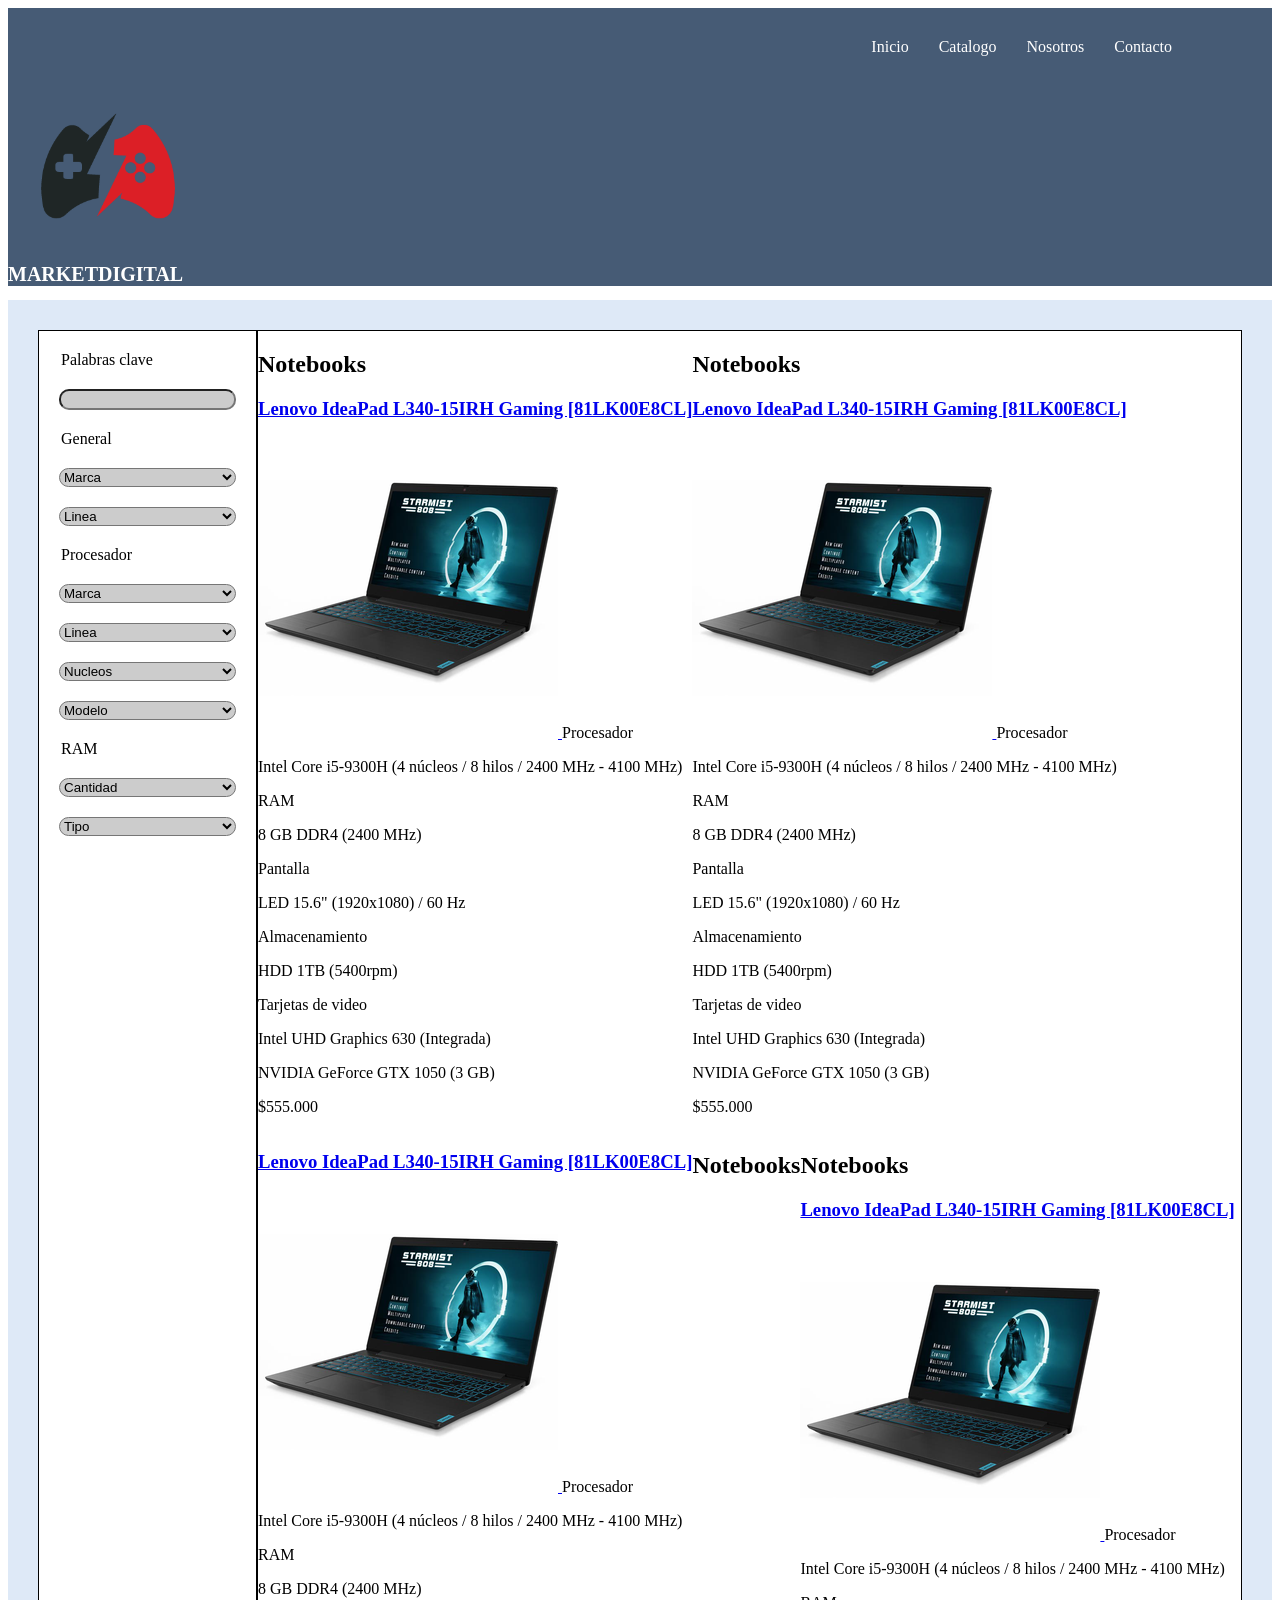
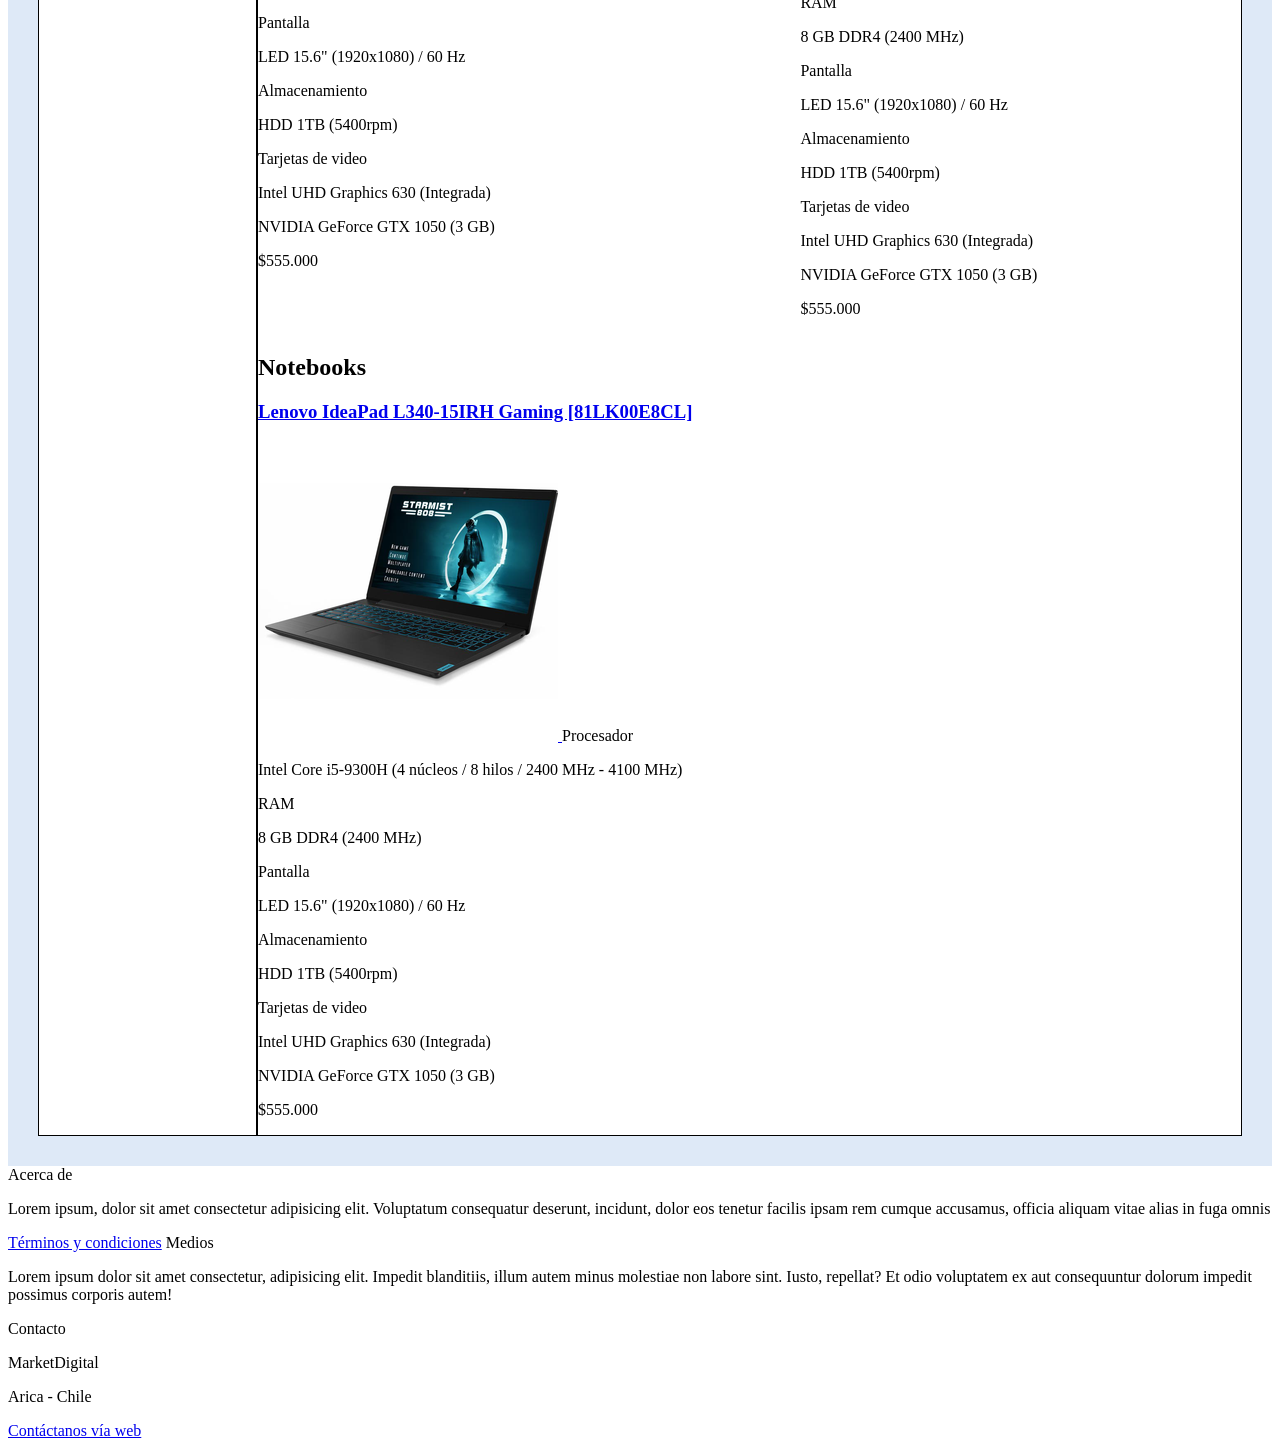
==== index.html @ e5d5f01c "primer commit" ====
<!DOCTYPE html>
<html lang="es">

<head>
    <meta charset="UTF-8">
    <meta name="viewport" content="width=device-width, initial-scale=1.0">
    <link rel="stylesheet" href="recursos/css/normalize.css">
    <link rel="stylesheet" href="recursos/css/style.css">

    <title>Formativa I</title>
</head>

<body>

    <!--Inicio Header-->

    <div class="header">
        <div class="sub-header">
            <div class="container-img">
                <a>
                    <img src="./recursos/img/logo.png" alt="">
                </a>
            </div>
        
            <nav class="nav-header">
                <a href="#">Inicio</a>
                <a href="#">Catalogo</a>
                <a href="#">Nosotros</a>
                <a href="#">Contacto</a>
            </nav>
        </div>
        <h1 class="h1-header">MARKETDIGITAL</h1>
    </div>
    

    <!--Fin Header-->

    <!--Inicio Main-->
    
    <!--Inicio Menu-->
    <div class="seccion-principal">
        <div class="menu">
            <legend>Palabras clave</legend>

            <input class="input" type="text">
        
            <legend>General</legend>
        
            <select class="input" >
                <option disabled selected>Marca</option>
                <option></option>
                <option></option>
            </select>
        
            <select class="input" >
                <option disabled selected>Linea</option>
                <option></option>
                <option></option>
            </select>
        
            <legend>Procesador</legend>
        
            <select class="input" >
                <option disabled selected>Marca</option>
                <option></option>
                <option></option>
            </select>
        
            <select class="input" > 
                <option disabled selected>Linea</option>
                <option></option>
                <option></option>
            </select>
        
            <select class="input" >
                <option disabled selected>Nucleos</option>
                <option></option>
                <option></option>
            </select>
        
            <select class="input" >
                <option disabled selected>Modelo</option>
                <option></option>
                <option></option>
            </select>
        
            <legend>RAM</legend>
        
            <select class="input" >
                <option disabled selected>Cantidad</option>
                <option></option>
                <option></option>
            </select>
        
            <select class="input" >
                <option disabled selected>Tipo</option>
                <option></option>
                <option></option>
            </select>
        </div>
        

        <!--Fin Menu-->
        <!--Inicio Producto-->
        
        <!--Titulo Producto-->
        <div class="productos">
            <div class="item-productos">
                <h2>Notebooks</h2>

    
                <a href="#">
                    <h3>Lenovo IdeaPad L340-15IRH Gaming [81LK00E8CL]</h3>
                </a>
        
                <a href="#">
    
                    <img src="./recursos/img/notebook Lenovo.png"" alt="">
                </a>
        
                <span>
                    Procesador
                </span>
        
                <p>Intel Core i5-9300H (4 núcleos / 8 hilos / 2400 MHz - 4100 MHz)</p>
        
                <span>RAM</span>
        
                <p>8 GB DDR4 (2400 MHz)</p>
        
                <span>
                    Pantalla
                </span>
        
                <p>LED 15.6" (1920x1080) / 60 Hz</p>
        
                <span>
                    Almacenamiento
                </span>
        
                <p>HDD 1TB (5400rpm)</p>
        
                <span>
                    Tarjetas de video
                </span>
        
                <p>Intel UHD Graphics 630 (Integrada)</p>
        
                <p>NVIDIA GeForce GTX 1050 (3 GB)</p>
        
                <p>$555.000</p>
            </div>
            <div class="item-productos">
            <h2>Notebooks</h2>

    
            <a href="#">
                <h3>Lenovo IdeaPad L340-15IRH Gaming [81LK00E8CL]</h3>
            </a>
    
            <a href="#">

                <img src="./recursos/img/notebook Lenovo.png"" alt="">
            </a>
    
            <span>
                Procesador
            </span>
    
            <p>Intel Core i5-9300H (4 núcleos / 8 hilos / 2400 MHz - 4100 MHz)</p>
    
            <span>RAM</span>
    
            <p>8 GB DDR4 (2400 MHz)</p>
    
            <span>
                Pantalla
            </span>
    
            <p>LED 15.6" (1920x1080) / 60 Hz</p>
    
            <span>
                Almacenamiento
            </span>
    
            <p>HDD 1TB (5400rpm)</p>
    
            <span>
                Tarjetas de video
            </span>
    
            <p>Intel UHD Graphics 630 (Integrada)</p>
    
            <p>NVIDIA GeForce GTX 1050 (3 GB)</p>
    
            <p>$555.000</p>
            </div>
            <div class="item-productos">
                <a href="#">
                    <h3>Lenovo IdeaPad L340-15IRH Gaming [81LK00E8CL]</h3>
                </a>
        
                <a href="#">
    
                    <img src="./recursos/img/notebook Lenovo.png"" alt="">
                </a>
        
                <span>
                    Procesador
                </span>
        
                <p>Intel Core i5-9300H (4 núcleos / 8 hilos / 2400 MHz - 4100 MHz)</p>
        
                <span>RAM</span>
        
                <p>8 GB DDR4 (2400 MHz)</p>
        
                <span>
                    Pantalla
                </span>
        
                <p>LED 15.6" (1920x1080) / 60 Hz</p>
        
                <span>
                    Almacenamiento
                </span>
        
                <p>HDD 1TB (5400rpm)</p>
        
                <span>
                    Tarjetas de video
                </span>
        
                <p>Intel UHD Graphics 630 (Integrada)</p>
        
                <p>NVIDIA GeForce GTX 1050 (3 GB)</p>
        
                <p>$555.000</p>
            </div>
            <h2>Notebooks</h2>

            <div class="item-productos">
                <h2>Notebooks</h2>

                <!--Inicio Producto-->
        
                <a href="#">
                    <h3>Lenovo IdeaPad L340-15IRH Gaming [81LK00E8CL]</h3>
                </a>
        
                <a href="#">
    
                    <img src="./recursos/img/notebook Lenovo.png"" alt="">
                </a>
        
                <span>
                    Procesador
                </span>
        
                <p>Intel Core i5-9300H (4 núcleos / 8 hilos / 2400 MHz - 4100 MHz)</p>
        
                <span>RAM</span>
        
                <p>8 GB DDR4 (2400 MHz)</p>
        
                <span>
                    Pantalla
                </span>
        
                <p>LED 15.6" (1920x1080) / 60 Hz</p>
        
                <span>
                    Almacenamiento
                </span>
        
                <p>HDD 1TB (5400rpm)</p>
        
                <span>
                    Tarjetas de video
                </span>
        
                <p>Intel UHD Graphics 630 (Integrada)</p>
        
                <p>NVIDIA GeForce GTX 1050 (3 GB)</p>
        
                <p>$555.000</p>
            </div>
            <div class="item-productos">
                <h2>Notebooks</h2>

                <!--Inicio Producto-->
        
                <a href="#">
                    <h3>Lenovo IdeaPad L340-15IRH Gaming [81LK00E8CL]</h3>
                </a>
        
                <a href="#">
    
                    <img src="./recursos/img/notebook Lenovo.png"" alt="">
                </a>
        
                <span>
                    Procesador
                </span>
        
                <p>Intel Core i5-9300H (4 núcleos / 8 hilos / 2400 MHz - 4100 MHz)</p>
        
                <span>RAM</span>
        
                <p>8 GB DDR4 (2400 MHz)</p>
        
                <span>
                    Pantalla
                </span>
        
                <p>LED 15.6" (1920x1080) / 60 Hz</p>
        
                <span>
                    Almacenamiento
                </span>
        
                <p>HDD 1TB (5400rpm)</p>
        
                <span>
                    Tarjetas de video
                </span>
        
                <p>Intel UHD Graphics 630 (Integrada)</p>
        
                <p>NVIDIA GeForce GTX 1050 (3 GB)</p>
        
                <p>$555.000</p>
            </div>
        </div>
    </div>
    
        <!--Fin Producto-->

    <!--Fin Main-->

    <!--Inicio footer-->

    <span>Acerca de</span>

    <p>
        Lorem ipsum, dolor sit amet consectetur adipisicing elit. Voluptatum consequatur deserunt, incidunt,
        dolor eos tenetur facilis ipsam rem cumque accusamus, officia aliquam vitae alias in fuga omnis
    </p>

    <a href="#">Términos y condiciones</a>

    <span>Medios</span>

    <p>
        Lorem ipsum dolor sit amet consectetur, adipisicing elit. Impedit blanditiis, illum autem minus
        molestiae non labore sint. Iusto, repellat? Et odio voluptatem ex aut consequuntur dolorum impedit
        possimus corporis autem!
    </p>

    <span>Contacto</span>

    <p>
        MarketDigital
    </p>

    <p>
        Arica - Chile
    </p>

    <a href="#">
        Contáctanos vía web
    </a>

    <!--Fin footer-->

</body>

</html>
---- recursos/css/style.css ----
html{
    font-size: 62.5%;


}
body{
    font-size: 1.6rem;
}

.header{
    background-color: #465b75;
}
.sub-header{
    display: flex;
    flex-direction: column-reverse;
}
.container-img img{
    width: 20rem;
}
.h1-header{
    color: #fff;
    font-size: 2rem;
}
.sub-header .nav-header{
    display: flex;
    justify-content: flex-end;
    gap: 3rem;
}
.nav-header a{
    text-decoration: none;
    color: #fff;
}
.nav-header{
    padding: 3rem 10rem;
}

/* menu */
.seccion-principal{
    display: flex;
    background-color: #dee9f7;
    padding: 3rem;
    overflow-x: hidden;
}
.menu{
    background-color: #fff;
    display: flex;
    flex-direction: column;
    gap: 2rem;
    border: .1rem solid black;
    padding: 2rem;
    width: 20%;
}
.input{
    border-radius: 1rem;
    background-color: #ccc;
}
.productos{
    display: flex;
    flex-wrap: wrap;
    background-color: #fff;
    border: .1rem solid #000;
}
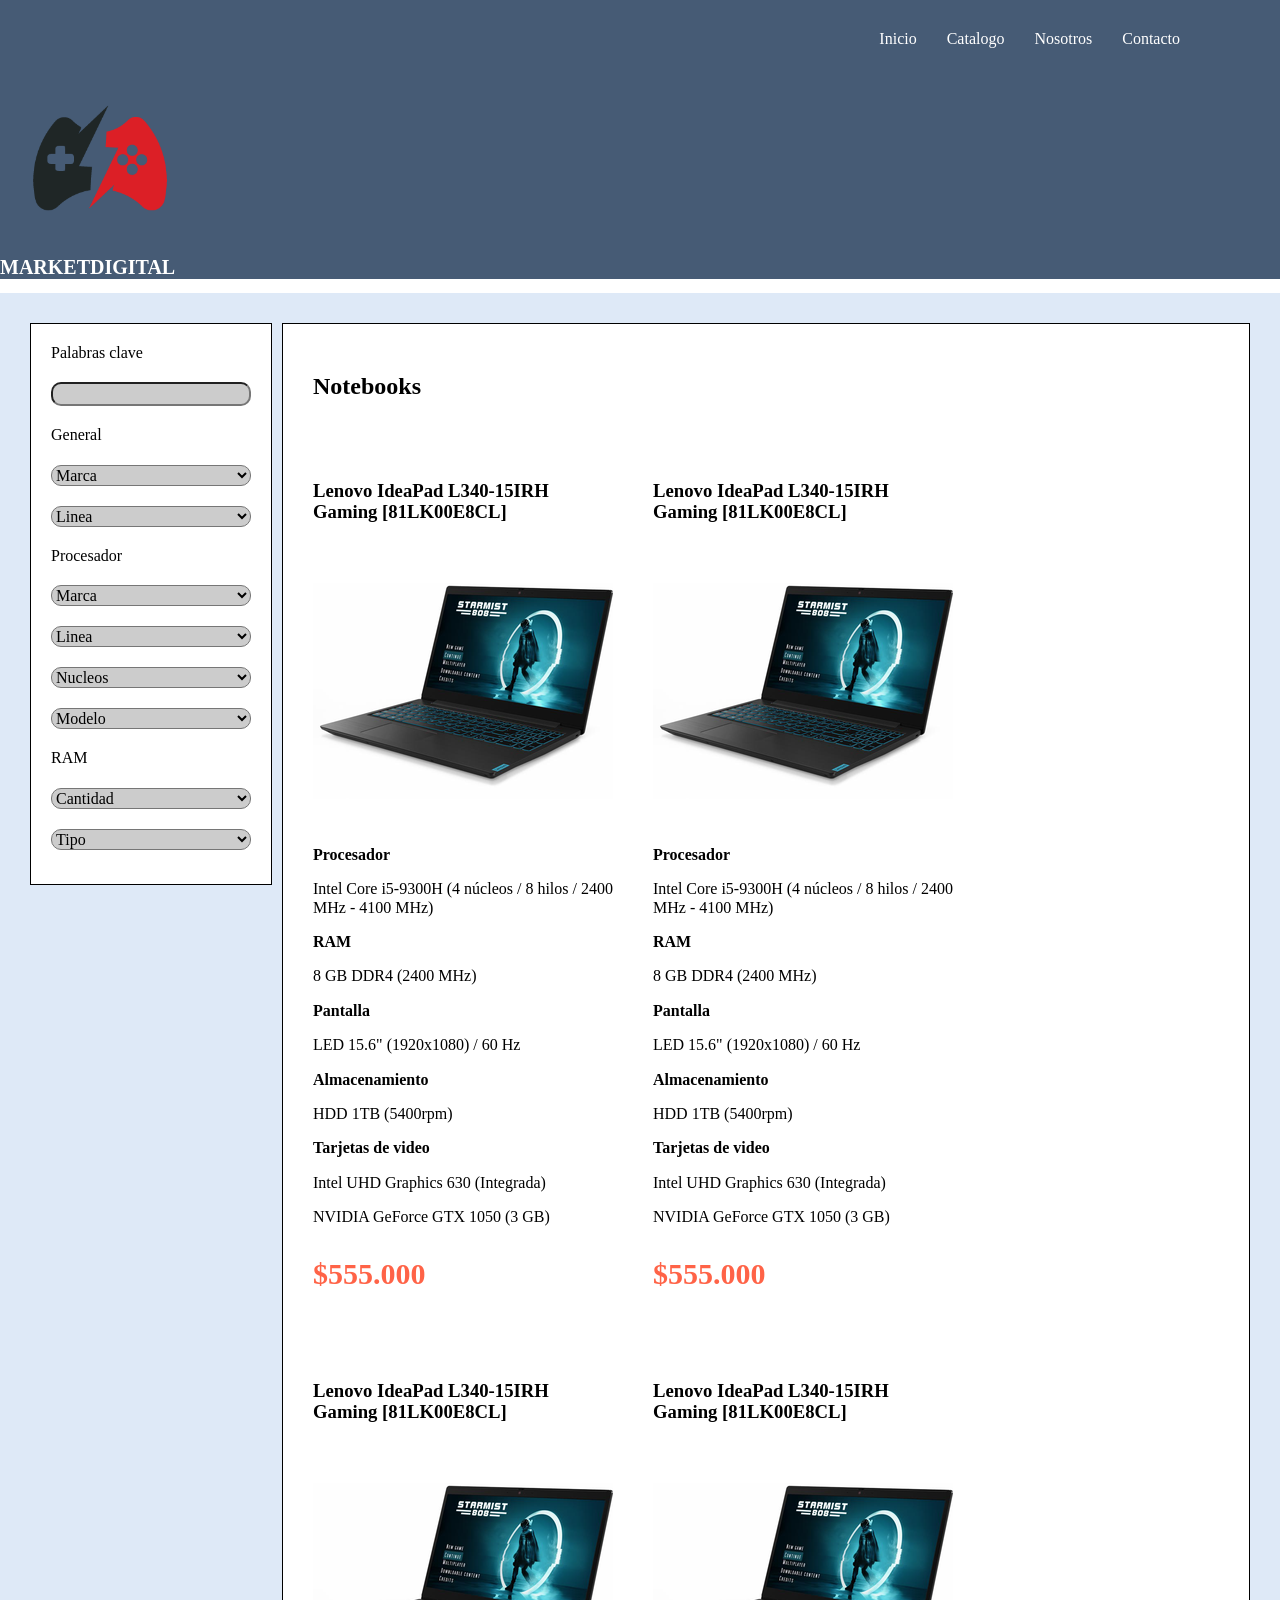
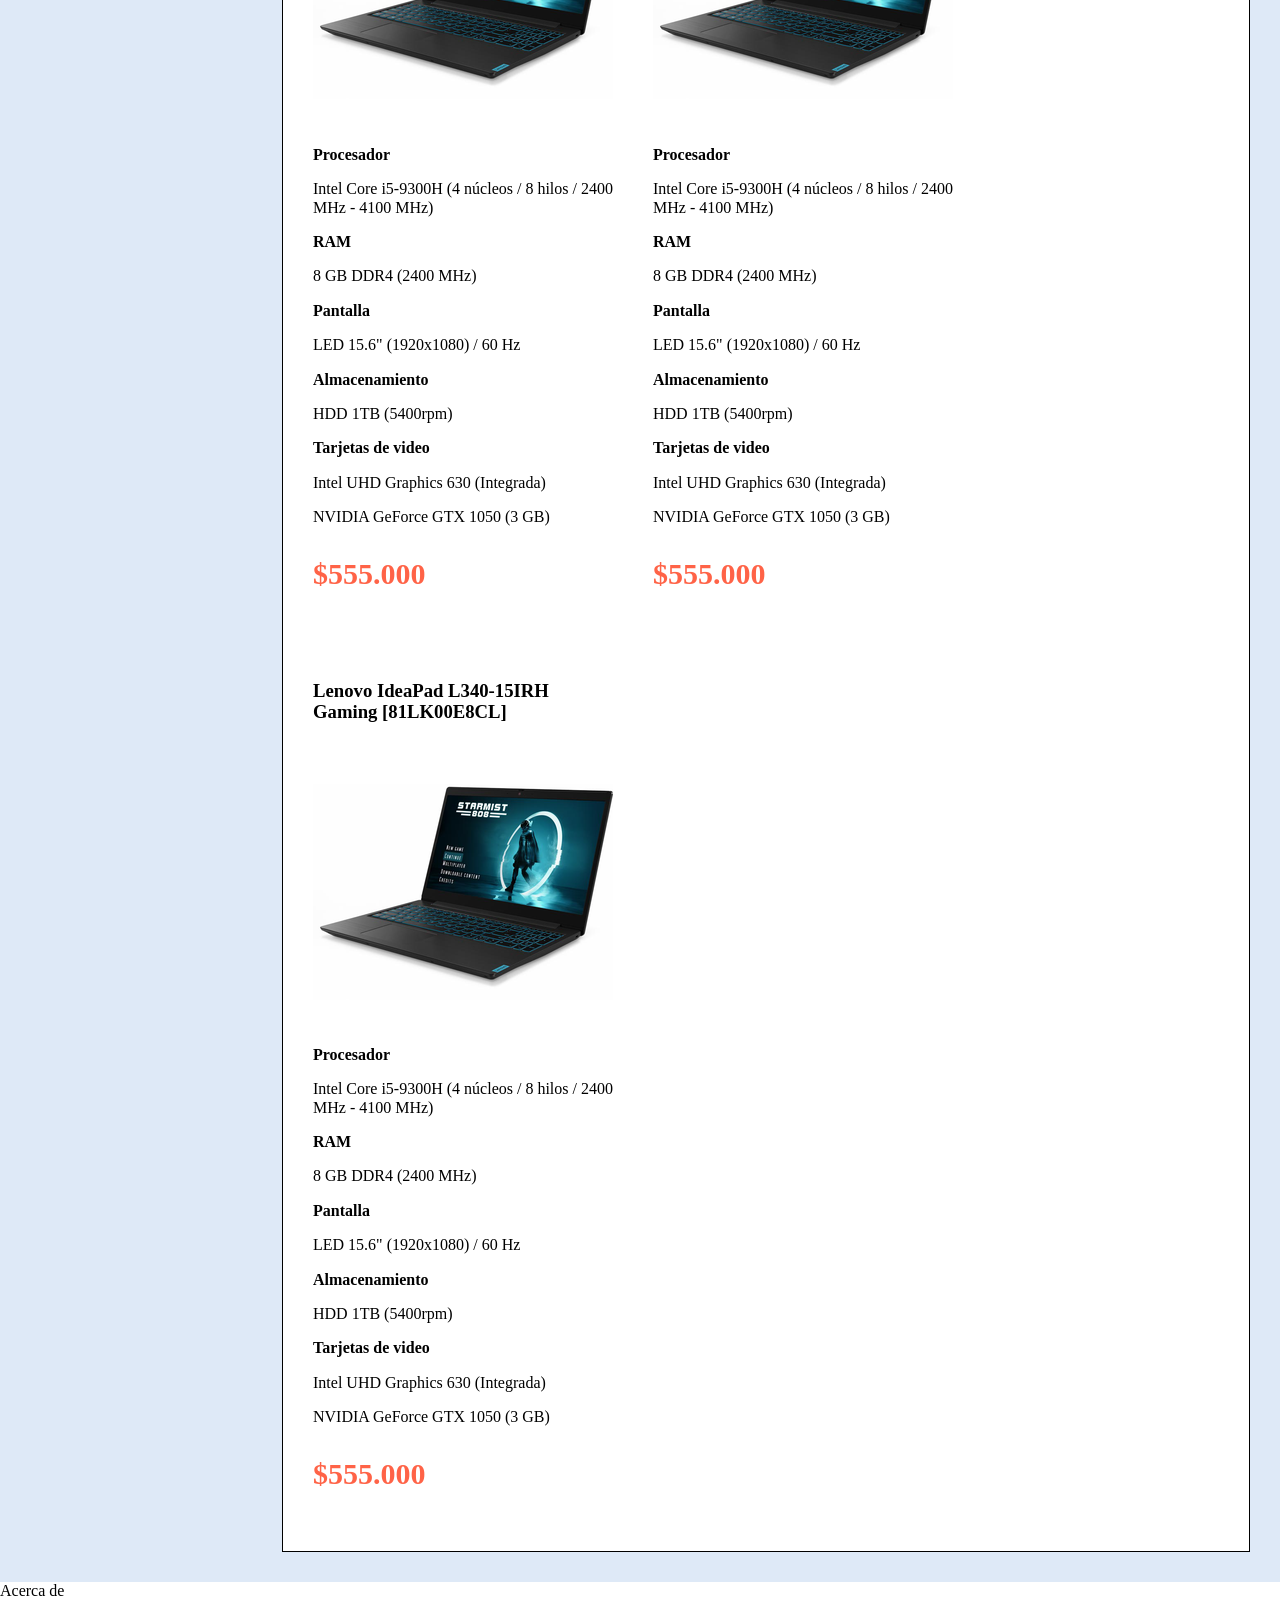
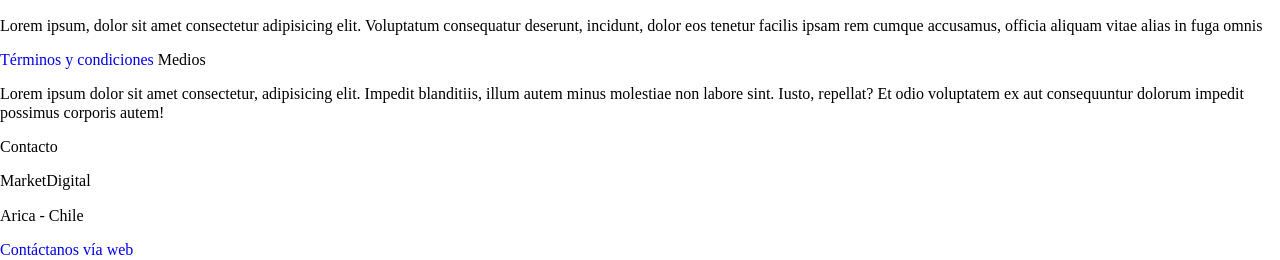
==== commit d6510ecc: "segundo commit" ====
--- a/index.html
+++ b/index.html
@@ -31,8 +31,6 @@
         </div>
         <h1 class="h1-header">MARKETDIGITAL</h1>
     </div>
-    
-
     <!--Fin Header-->
 
     <!--Inicio Main-->
@@ -105,143 +103,137 @@
         
         <!--Titulo Producto-->
         <div class="productos">
-            <div class="item-productos">
-                <h2>Notebooks</h2>
-
-    
-                <a href="#">
-                    <h3>Lenovo IdeaPad L340-15IRH Gaming [81LK00E8CL]</h3>
-                </a>
-        
-                <a href="#">
-    
-                    <img src="./recursos/img/notebook Lenovo.png"" alt="">
-                </a>
-        
-                <span>
-                    Procesador
-                </span>
-        
-                <p>Intel Core i5-9300H (4 núcleos / 8 hilos / 2400 MHz - 4100 MHz)</p>
-        
-                <span>RAM</span>
-        
-                <p>8 GB DDR4 (2400 MHz)</p>
-        
-                <span>
-                    Pantalla
-                </span>
-        
-                <p>LED 15.6" (1920x1080) / 60 Hz</p>
-        
-                <span>
-                    Almacenamiento
-                </span>
-        
-                <p>HDD 1TB (5400rpm)</p>
-        
-                <span>
-                    Tarjetas de video
-                </span>
-        
-                <p>Intel UHD Graphics 630 (Integrada)</p>
-        
-                <p>NVIDIA GeForce GTX 1050 (3 GB)</p>
-        
-                <p>$555.000</p>
-            </div>
-            <div class="item-productos">
             <h2>Notebooks</h2>
-
-    
-            <a href="#">
-                <h3>Lenovo IdeaPad L340-15IRH Gaming [81LK00E8CL]</h3>
-            </a>
-    
-            <a href="#">
-
-                <img src="./recursos/img/notebook Lenovo.png"" alt="">
-            </a>
-    
-            <span>
-                Procesador
-            </span>
-    
-            <p>Intel Core i5-9300H (4 núcleos / 8 hilos / 2400 MHz - 4100 MHz)</p>
-    
-            <span>RAM</span>
-    
-            <p>8 GB DDR4 (2400 MHz)</p>
-    
-            <span>
-                Pantalla
-            </span>
-    
-            <p>LED 15.6" (1920x1080) / 60 Hz</p>
-    
-            <span>
-                Almacenamiento
-            </span>
-    
-            <p>HDD 1TB (5400rpm)</p>
-    
-            <span>
-                Tarjetas de video
-            </span>
-    
-            <p>Intel UHD Graphics 630 (Integrada)</p>
-    
-            <p>NVIDIA GeForce GTX 1050 (3 GB)</p>
-    
-            <p>$555.000</p>
-            </div>
-            <div class="item-productos">
-                <a href="#">
-                    <h3>Lenovo IdeaPad L340-15IRH Gaming [81LK00E8CL]</h3>
-                </a>
-        
-                <a href="#">
-    
-                    <img src="./recursos/img/notebook Lenovo.png"" alt="">
-                </a>
-        
-                <span>
-                    Procesador
-                </span>
-        
-                <p>Intel Core i5-9300H (4 núcleos / 8 hilos / 2400 MHz - 4100 MHz)</p>
-        
-                <span>RAM</span>
-        
-                <p>8 GB DDR4 (2400 MHz)</p>
-        
-                <span>
-                    Pantalla
-                </span>
-        
-                <p>LED 15.6" (1920x1080) / 60 Hz</p>
-        
-                <span>
-                    Almacenamiento
-                </span>
-        
-                <p>HDD 1TB (5400rpm)</p>
-        
-                <span>
-                    Tarjetas de video
-                </span>
-        
-                <p>Intel UHD Graphics 630 (Integrada)</p>
-        
-                <p>NVIDIA GeForce GTX 1050 (3 GB)</p>
-        
-                <p>$555.000</p>
-            </div>
-            <h2>Notebooks</h2>
-
-            <div class="item-productos">
-                <h2>Notebooks</h2>
-
+            <div class="item-productos">
+
+                <a href="#">
+                    <h3>Lenovo IdeaPad L340-15IRH Gaming [81LK00E8CL]</h3>
+                </a>
+        
+                <a href="#">
+
+                    <img src="./recursos/img/notebook Lenovo.png"" alt="">
+                </a>
+        
+                <span>
+                    Procesador
+                </span>
+        
+                <p>Intel Core i5-9300H (4 núcleos / 8 hilos / 2400 MHz - 4100 MHz)</p>
+        
+                <span>RAM</span>
+        
+                <p>8 GB DDR4 (2400 MHz)</p>
+        
+                <span>
+                    Pantalla
+                </span>
+        
+                <p>LED 15.6" (1920x1080) / 60 Hz</p>
+        
+                <span>
+                    Almacenamiento
+                </span>
+        
+                <p>HDD 1TB (5400rpm)</p>
+        
+                <span>
+                    Tarjetas de video
+                </span>
+        
+                <p>Intel UHD Graphics 630 (Integrada)</p>
+        
+                <p>NVIDIA GeForce GTX 1050 (3 GB)</p>
+        
+                <p class="precio">$555.000</p>
+            </div>
+            <div class="item-productos">
+                <a href="#">
+                    <h3>Lenovo IdeaPad L340-15IRH Gaming [81LK00E8CL]</h3>
+                </a>
+
+                <a href="#">
+
+                    <img src="./recursos/img/notebook Lenovo.png"" alt="">
+                </a>
+
+                <span>
+                    Procesador
+                </span>
+
+                <p>Intel Core i5-9300H (4 núcleos / 8 hilos / 2400 MHz - 4100 MHz)</p>
+
+                <span>RAM</span>
+
+                <p>8 GB DDR4 (2400 MHz)</p>
+
+                <span>
+                    Pantalla
+                </span>
+
+                <p>LED 15.6" (1920x1080) / 60 Hz</p>
+
+                <span>
+                    Almacenamiento
+                </span>
+
+                <p>HDD 1TB (5400rpm)</p>
+
+                <span>
+                    Tarjetas de video
+                </span>
+
+                <p>Intel UHD Graphics 630 (Integrada)</p>
+
+                <p>NVIDIA GeForce GTX 1050 (3 GB)</p>
+
+                <p class="precio">$555.000</p>
+            </div>
+            <div class="item-productos">
+
+                <a href="#">
+                    <h3>Lenovo IdeaPad L340-15IRH Gaming [81LK00E8CL]</h3>
+                </a>
+        
+                <a href="#">
+
+                    <img src="./recursos/img/notebook Lenovo.png"" alt="">
+                </a>
+        
+                <span>
+                    Procesador
+                </span>
+        
+                <p>Intel Core i5-9300H (4 núcleos / 8 hilos / 2400 MHz - 4100 MHz)</p>
+        
+                <span>RAM</span>
+        
+                <p>8 GB DDR4 (2400 MHz)</p>
+        
+                <span>
+                    Pantalla
+                </span>
+        
+                <p>LED 15.6" (1920x1080) / 60 Hz</p>
+        
+                <span>
+                    Almacenamiento
+                </span>
+        
+                <p>HDD 1TB (5400rpm)</p>
+        
+                <span>
+                    Tarjetas de video
+                </span>
+        
+                <p>Intel UHD Graphics 630 (Integrada)</p>
+        
+                <p>NVIDIA GeForce GTX 1050 (3 GB)</p>
+        
+                <p class="precio">$555.000</p>
+            </div>
+
+            <div class="item-productos">
                 <!--Inicio Producto-->
         
                 <a href="#">
@@ -249,45 +241,43 @@
                 </a>
         
                 <a href="#">
-    
-                    <img src="./recursos/img/notebook Lenovo.png"" alt="">
-                </a>
-        
-                <span>
-                    Procesador
-                </span>
-        
-                <p>Intel Core i5-9300H (4 núcleos / 8 hilos / 2400 MHz - 4100 MHz)</p>
-        
-                <span>RAM</span>
-        
-                <p>8 GB DDR4 (2400 MHz)</p>
-        
-                <span>
-                    Pantalla
-                </span>
-        
-                <p>LED 15.6" (1920x1080) / 60 Hz</p>
-        
-                <span>
-                    Almacenamiento
-                </span>
-        
-                <p>HDD 1TB (5400rpm)</p>
-        
-                <span>
-                    Tarjetas de video
-                </span>
-        
-                <p>Intel UHD Graphics 630 (Integrada)</p>
-        
-                <p>NVIDIA GeForce GTX 1050 (3 GB)</p>
-        
-                <p>$555.000</p>
-            </div>
-            <div class="item-productos">
-                <h2>Notebooks</h2>
-
+
+                    <img src="./recursos/img/notebook Lenovo.png"" alt="">
+                </a>
+        
+                <span>
+                    Procesador
+                </span>
+        
+                <p>Intel Core i5-9300H (4 núcleos / 8 hilos / 2400 MHz - 4100 MHz)</p>
+        
+                <span>RAM</span>
+        
+                <p>8 GB DDR4 (2400 MHz)</p>
+        
+                <span>
+                    Pantalla
+                </span>
+        
+                <p>LED 15.6" (1920x1080) / 60 Hz</p>
+        
+                <span>
+                    Almacenamiento
+                </span>
+        
+                <p>HDD 1TB (5400rpm)</p>
+        
+                <span>
+                    Tarjetas de video
+                </span>
+        
+                <p>Intel UHD Graphics 630 (Integrada)</p>
+        
+                <p>NVIDIA GeForce GTX 1050 (3 GB)</p>
+        
+                <p class="precio">$555.000</p>
+            </div>
+            <div class="item-productos">
                 <!--Inicio Producto-->
         
                 <a href="#">
@@ -295,41 +285,41 @@
                 </a>
         
                 <a href="#">
-    
-                    <img src="./recursos/img/notebook Lenovo.png"" alt="">
-                </a>
-        
-                <span>
-                    Procesador
-                </span>
-        
-                <p>Intel Core i5-9300H (4 núcleos / 8 hilos / 2400 MHz - 4100 MHz)</p>
-        
-                <span>RAM</span>
-        
-                <p>8 GB DDR4 (2400 MHz)</p>
-        
-                <span>
-                    Pantalla
-                </span>
-        
-                <p>LED 15.6" (1920x1080) / 60 Hz</p>
-        
-                <span>
-                    Almacenamiento
-                </span>
-        
-                <p>HDD 1TB (5400rpm)</p>
-        
-                <span>
-                    Tarjetas de video
-                </span>
-        
-                <p>Intel UHD Graphics 630 (Integrada)</p>
-        
-                <p>NVIDIA GeForce GTX 1050 (3 GB)</p>
-        
-                <p>$555.000</p>
+
+                    <img src="./recursos/img/notebook Lenovo.png"" alt="">
+                </a>
+        
+                <span>
+                    Procesador
+                </span>
+        
+                <p>Intel Core i5-9300H (4 núcleos / 8 hilos / 2400 MHz - 4100 MHz)</p>
+        
+                <span>RAM</span>
+        
+                <p>8 GB DDR4 (2400 MHz)</p>
+        
+                <span>
+                    Pantalla
+                </span>
+        
+                <p>LED 15.6" (1920x1080) / 60 Hz</p>
+        
+                <span>
+                    Almacenamiento
+                </span>
+        
+                <p>HDD 1TB (5400rpm)</p>
+        
+                <span>
+                    Tarjetas de video
+                </span>
+        
+                <p>Intel UHD Graphics 630 (Integrada)</p>
+        
+                <p>NVIDIA GeForce GTX 1050 (3 GB)</p>
+        
+                <p class="precio">$555.000</p>
             </div>
         </div>
     </div>
--- a/recursos/css/style.css
+++ b/recursos/css/style.css
@@ -37,9 +37,11 @@
 /* menu */
 .seccion-principal{
     display: flex;
+    justify-content: center;
+    align-content: center;
+    gap: 1rem;
     background-color: #dee9f7;
     padding: 3rem;
-    overflow-x: hidden;
 }
 .menu{
     background-color: #fff;
@@ -48,7 +50,7 @@
     gap: 2rem;
     border: .1rem solid black;
     padding: 2rem;
-    width: 20%;
+    height: 52rem;
 }
 .input{
     border-radius: 1rem;
@@ -57,6 +59,27 @@
 .productos{
     display: flex;
     flex-wrap: wrap;
+    gap: 4rem;
     background-color: #fff;
     border: .1rem solid #000;
+    overflow-x: hidden;
+    width: 100rem;
+    padding: 3rem;
+}
+.productos h2{
+    width: 100%;
+}
+.item-productos{
+    width: 30rem;
+}
+.precio{
+    color: #ff6347;
+    font-size: 3rem;
+    font-weight: bold;
+}
+.productos span{
+    font-weight: bold;
+}
+.productos a{
+    color: #000;
 }
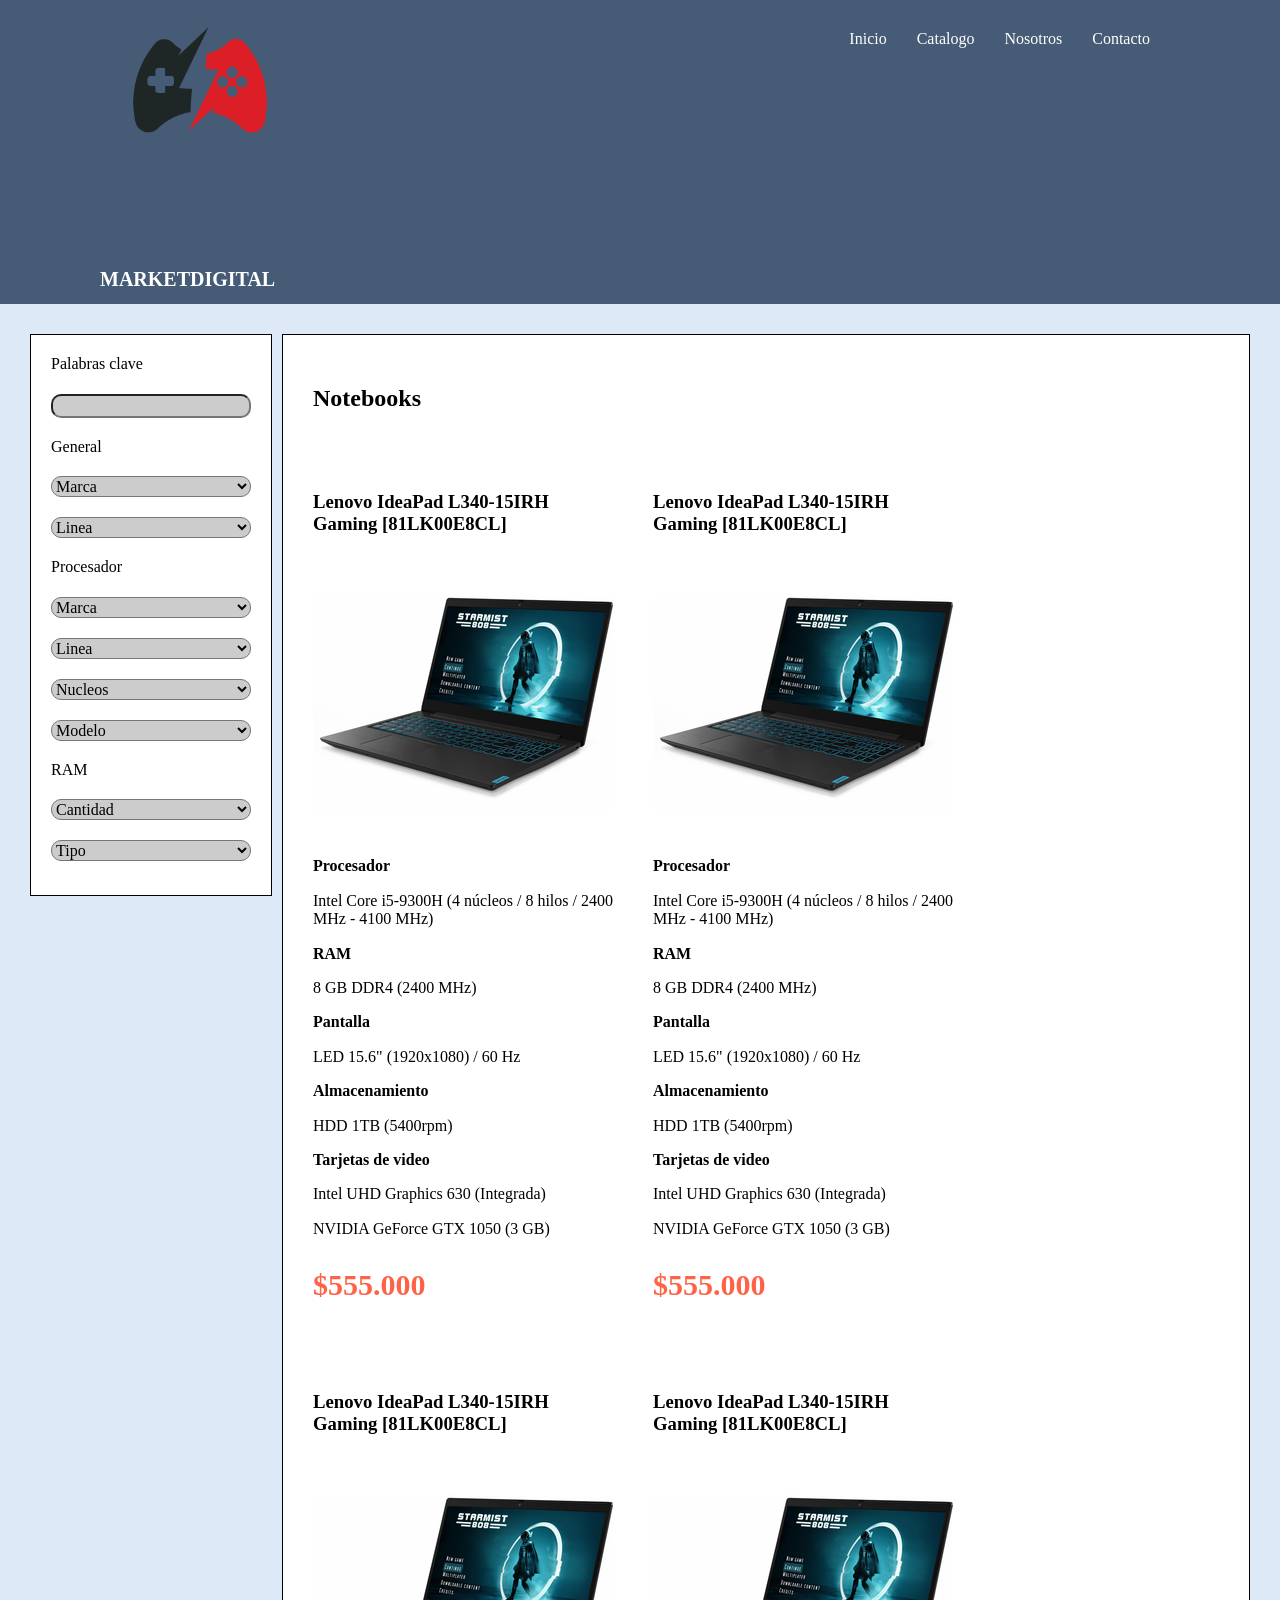
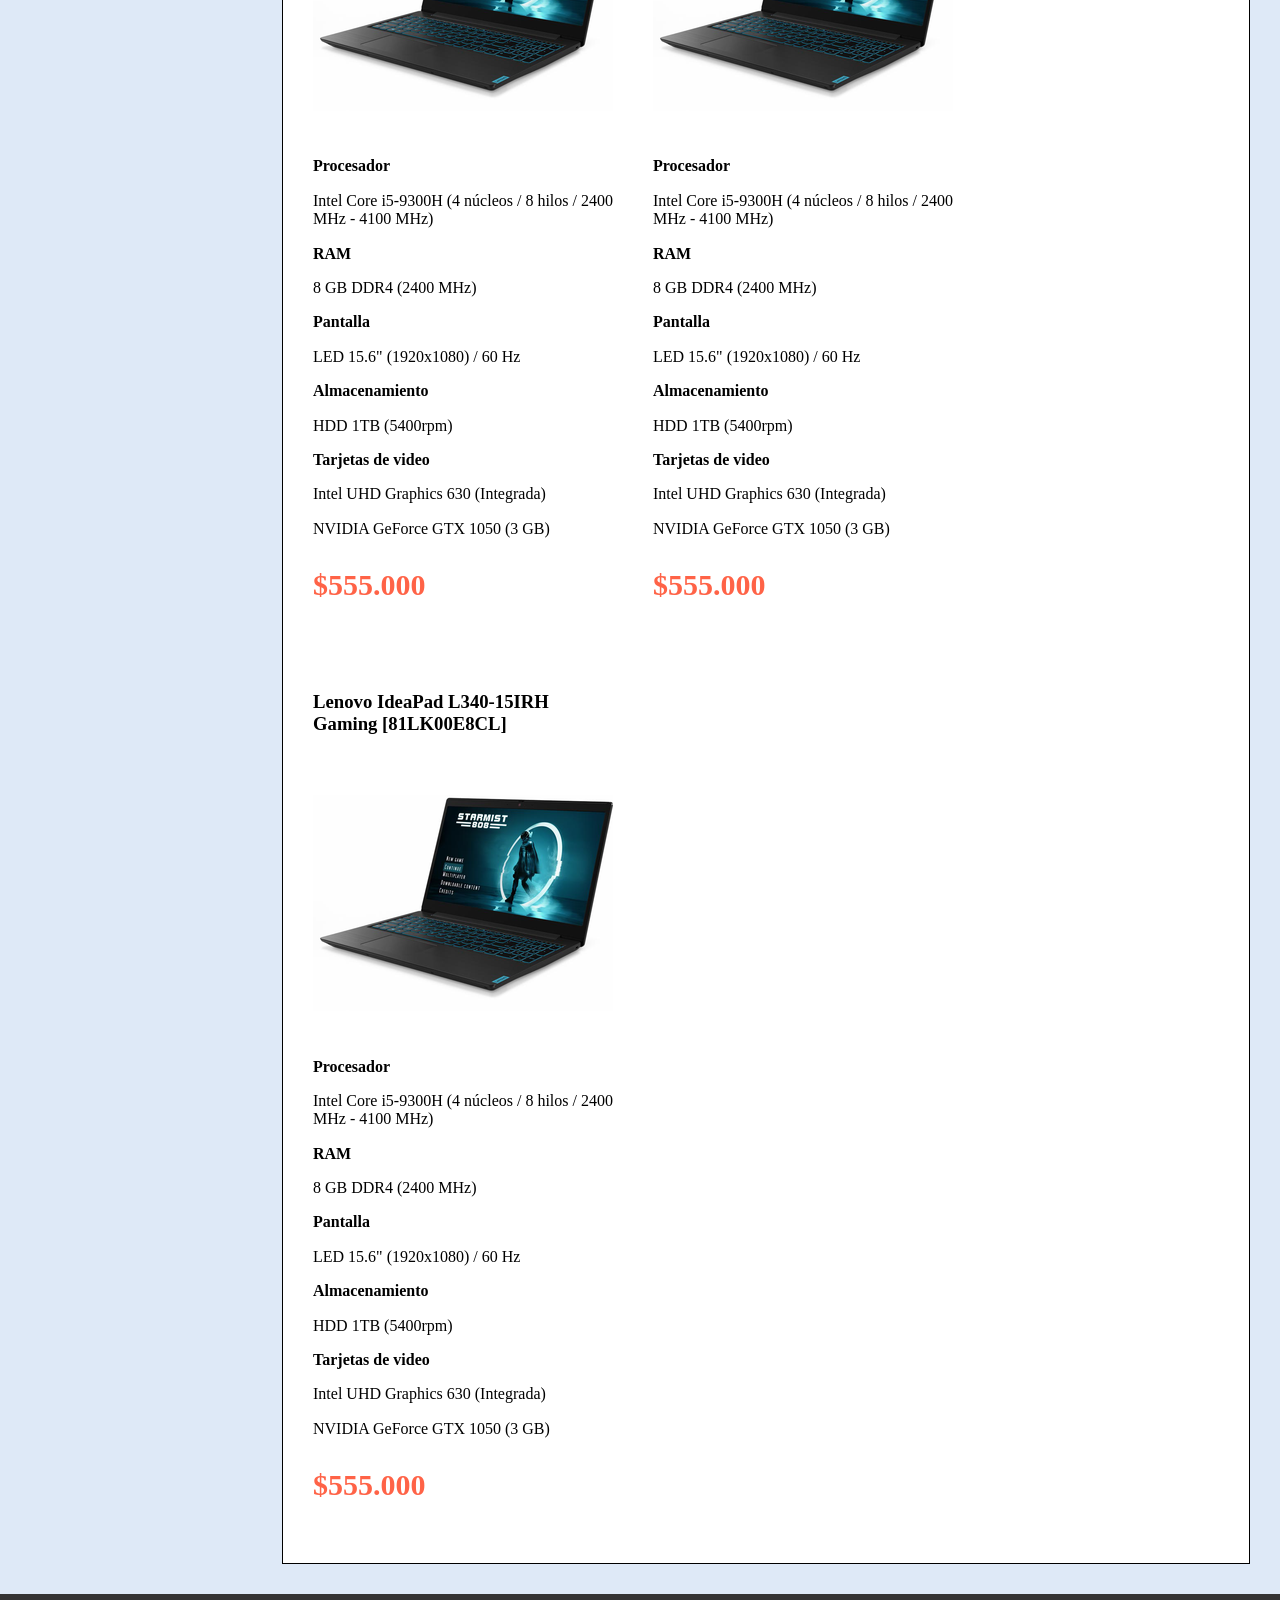
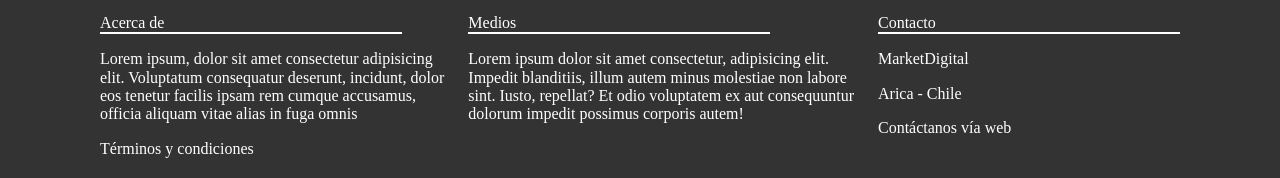
==== commit e9149628: "tercer commit" ====
--- a/index.html
+++ b/index.html
@@ -15,21 +15,18 @@
     <!--Inicio Header-->
 
     <div class="header">
-        <div class="sub-header">
-            <div class="container-img">
-                <a>
-                    <img src="./recursos/img/logo.png" alt="">
-                </a>
-            </div>
-        
-            <nav class="nav-header">
-                <a href="#">Inicio</a>
-                <a href="#">Catalogo</a>
-                <a href="#">Nosotros</a>
-                <a href="#">Contacto</a>
-            </nav>
-        </div>
-        <h1 class="h1-header">MARKETDIGITAL</h1>
+        <div class="container-img">
+            <a>
+                <img src="./recursos/img/logo.png" alt="">
+            </a>
+            <h1>MARKETDIGITAL</h1>
+        </div>
+        <nav class="nav-header">
+            <a href="#">Inicio</a>
+            <a href="#">Catalogo</a>
+            <a href="#">Nosotros</a>
+            <a href="#">Contacto</a>
+        </nav>
     </div>
     <!--Fin Header-->
 
@@ -330,36 +327,42 @@
 
     <!--Inicio footer-->
 
-    <span>Acerca de</span>
-
-    <p>
-        Lorem ipsum, dolor sit amet consectetur adipisicing elit. Voluptatum consequatur deserunt, incidunt,
-        dolor eos tenetur facilis ipsam rem cumque accusamus, officia aliquam vitae alias in fuga omnis
-    </p>
-
-    <a href="#">Términos y condiciones</a>
-
-    <span>Medios</span>
-
-    <p>
-        Lorem ipsum dolor sit amet consectetur, adipisicing elit. Impedit blanditiis, illum autem minus
-        molestiae non labore sint. Iusto, repellat? Et odio voluptatem ex aut consequuntur dolorum impedit
-        possimus corporis autem!
-    </p>
-
-    <span>Contacto</span>
-
-    <p>
-        MarketDigital
-    </p>
-
-    <p>
-        Arica - Chile
-    </p>
-
-    <a href="#">
-        Contáctanos vía web
-    </a>
+    <footer class="footer">
+        <div class="acerca-de">
+            <span>Acerca de</span>
+            <div class="linea-divisora"></div>
+            <p>
+                Lorem ipsum, dolor sit amet consectetur adipisicing elit. Voluptatum consequatur deserunt, incidunt,
+                dolor eos tenetur facilis ipsam rem cumque accusamus, officia aliquam vitae alias in fuga omnis
+            </p>
+        
+            <a href="#">Términos y condiciones</a>
+        </div>
+        <div class="medios">
+            <span>Medios</span>
+            <div class="linea-divisora"></div>
+            <p>
+                Lorem ipsum dolor sit amet consectetur, adipisicing elit. Impedit blanditiis, illum autem minus
+                molestiae non labore sint. Iusto, repellat? Et odio voluptatem ex aut consequuntur dolorum impedit
+                possimus corporis autem!
+            </p>
+        </div>
+        <div class="contacto">
+            <span>Contacto</span>
+            <div class="linea-divisora"></div>
+            <p>
+                MarketDigital
+            </p>
+        
+            <p>
+                Arica - Chile
+            </p>
+        
+            <a href="#">
+                Contáctanos vía web
+            </a>
+        </div>
+        
 
     <!--Fin footer-->
 
--- a/recursos/css/style.css
+++ b/recursos/css/style.css
@@ -8,31 +8,37 @@
 }
 
 .header{
+    display: flex;
+    justify-content: space-between;
+    padding: 0 10rem 0 10rem;
     background-color: #465b75;
+   
 }
-.sub-header{
+
+.container-img{
     display: flex;
-    flex-direction: column-reverse;
+    flex-direction: column;
+    gap: 9rem;
 }
 .container-img img{
     width: 20rem;
 }
-.h1-header{
+.container-img h1{
     color: #fff;
     font-size: 2rem;
 }
-.sub-header .nav-header{
+
+.nav-header{
     display: flex;
-    justify-content: flex-end;
     gap: 3rem;
+    padding: 3rem;
+
 }
 .nav-header a{
     text-decoration: none;
     color: #fff;
 }
-.nav-header{
-    padding: 3rem 10rem;
-}
+
 
 /* menu */
 .seccion-principal{
@@ -82,4 +88,24 @@
 }
 .productos a{
     color: #000;
+}
+
+.footer{
+    background-color: #333333;
+    display: flex;
+    justify-content: center;
+    gap: 2rem;
+    padding: 2rem 10rem 2rem 10rem;
+}
+
+.footer span{ 
+    color:#fff;
+}
+.footer p,a{
+    color: #fff;
+}
+
+.linea-divisora{
+    border: .1rem solid #fff;
+    width: 30rem;
 }
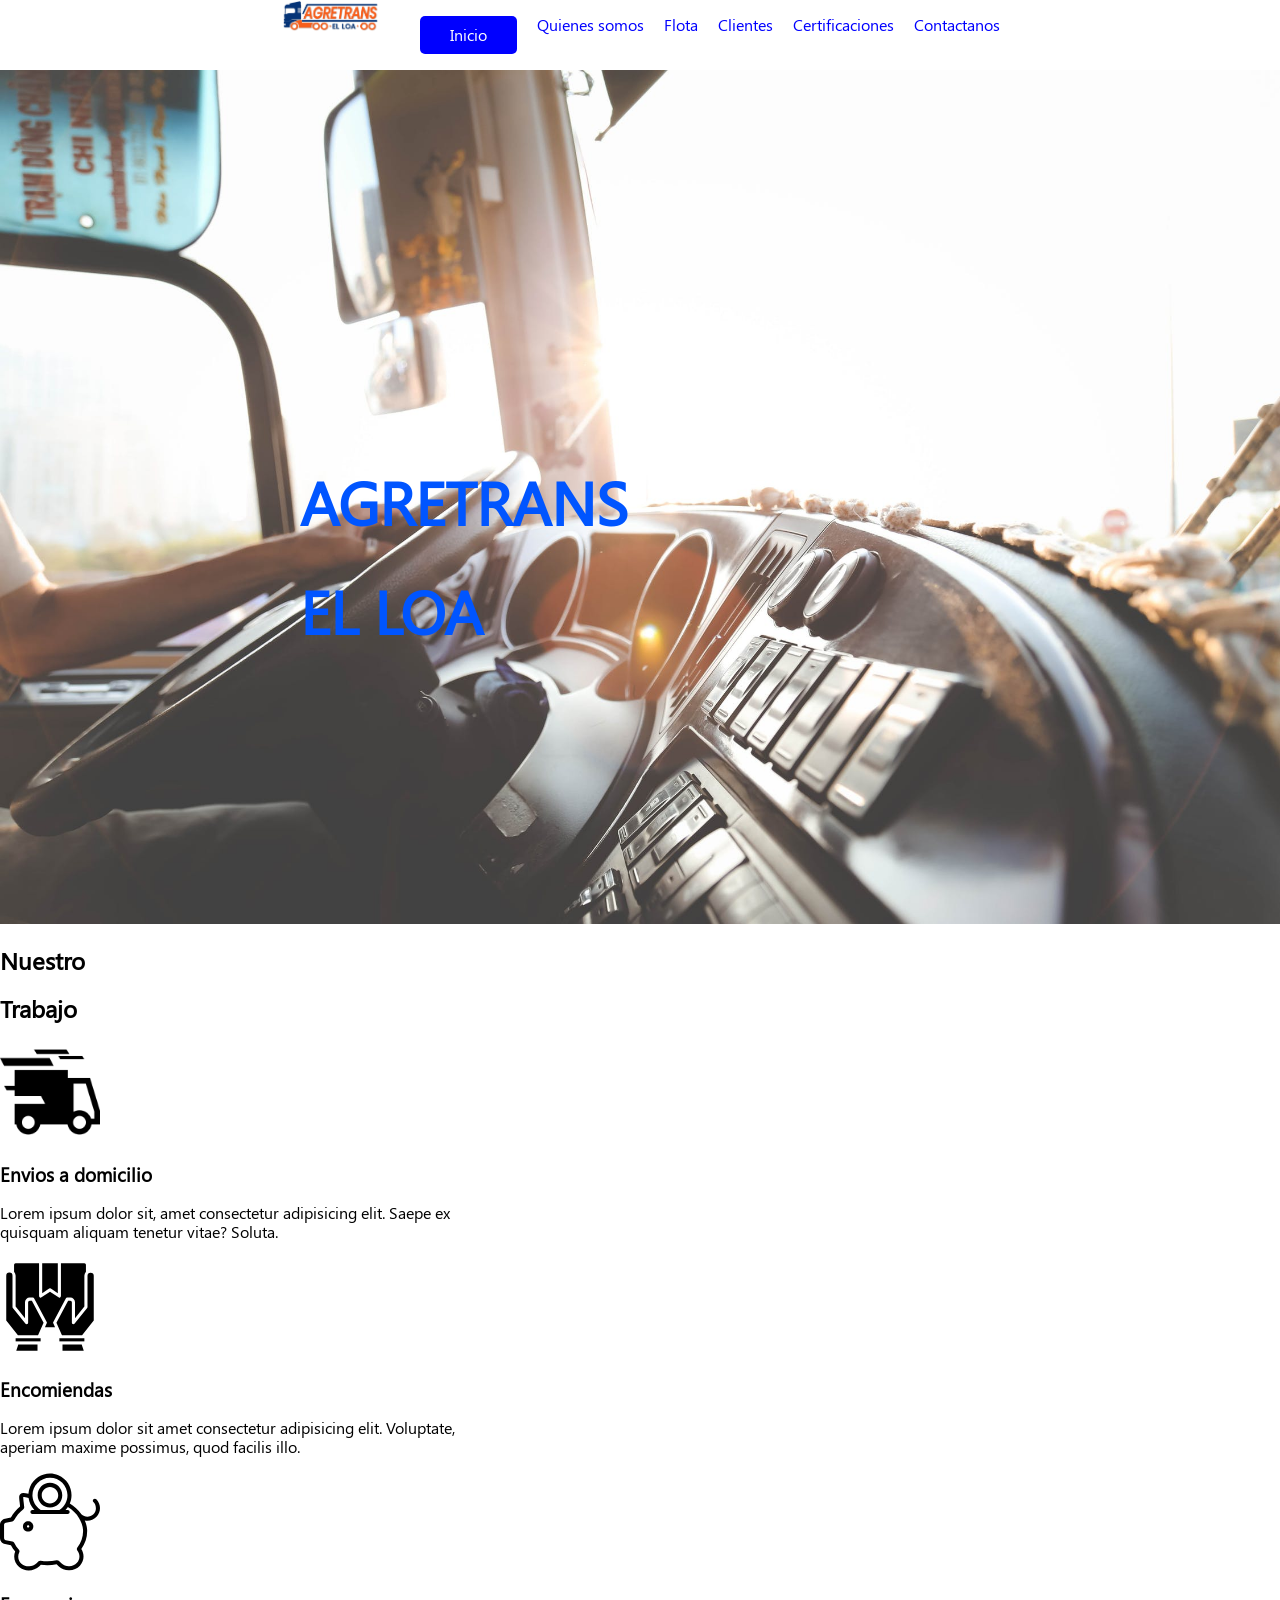
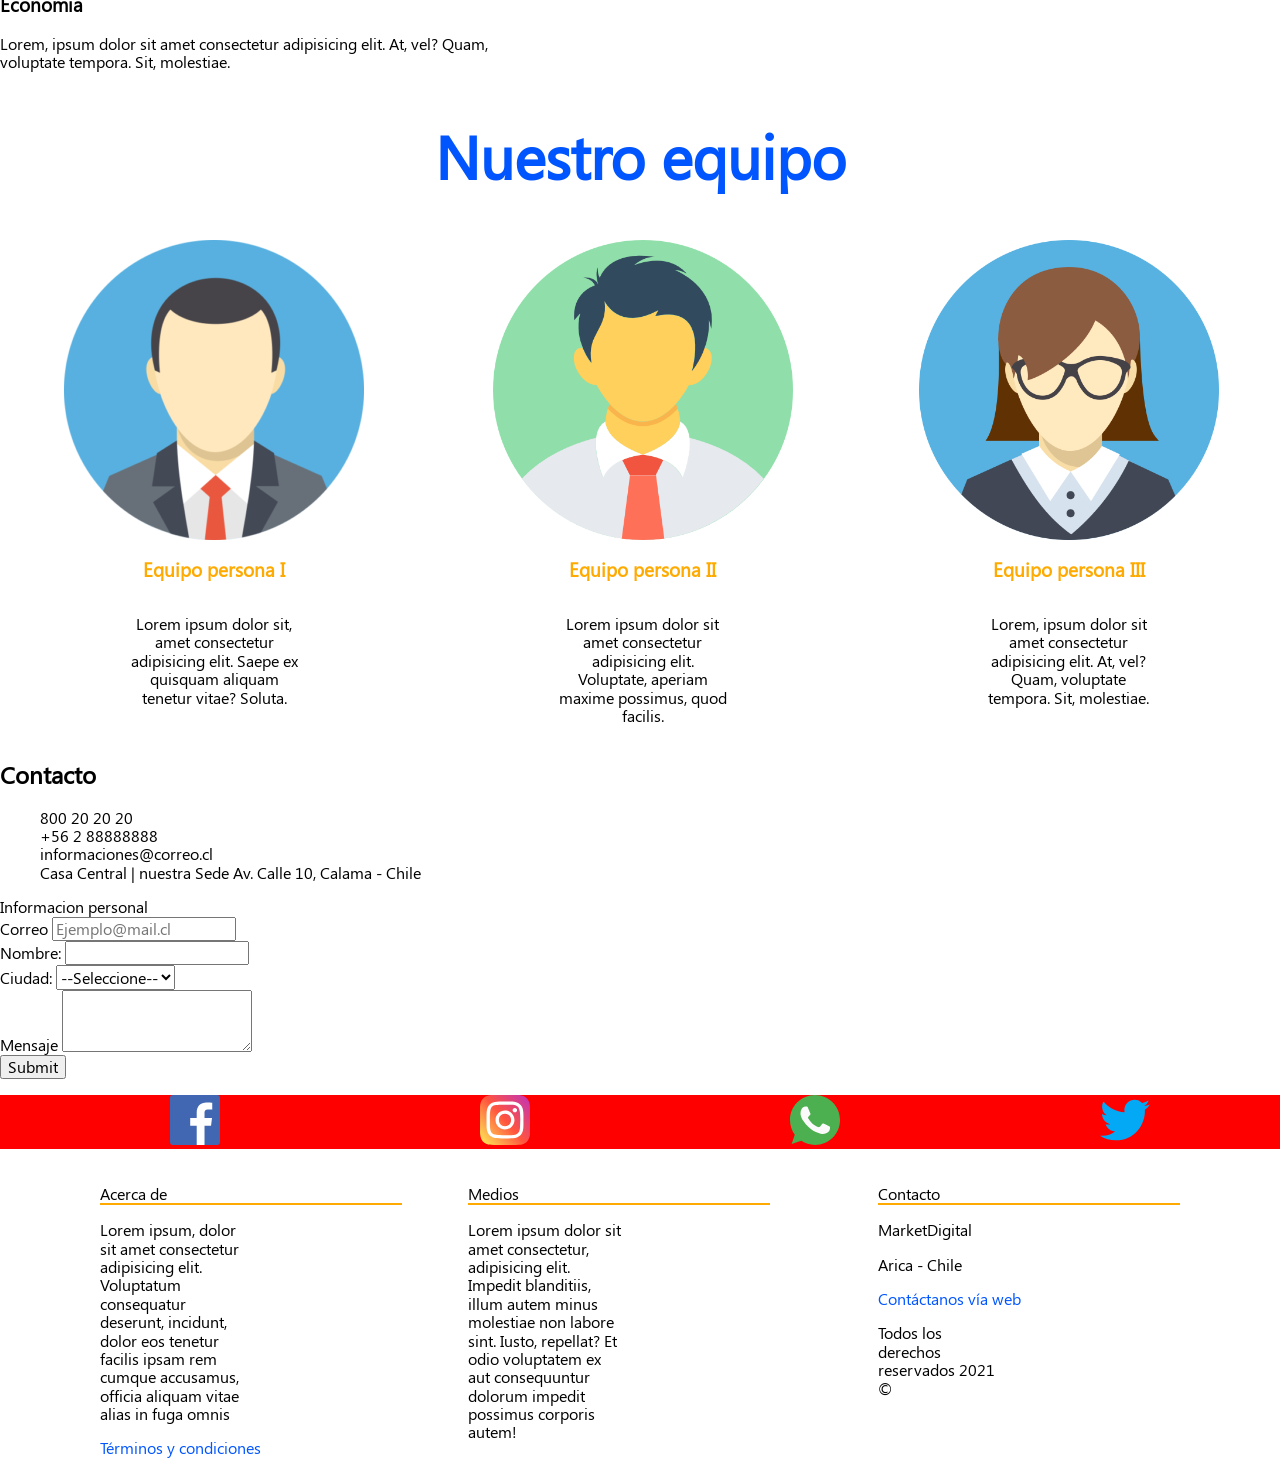
==== commit 7ecd72b0: "commit1 evaluacion1" ====
--- a/index.html
+++ b/index.html
@@ -4,368 +4,211 @@
 <head>
     <meta charset="UTF-8">
     <meta name="viewport" content="width=device-width, initial-scale=1.0">
-    <link rel="stylesheet" href="recursos/css/normalize.css">
-    <link rel="stylesheet" href="recursos/css/style.css">
-
-    <title>Formativa I</title>
+    <link rel="stylesheet" href="css/normalize.css">
+    <link rel="stylesheet" href="css/styles.css">
+
+    <title>Document</title>
 </head>
 
 <body>
-
     <!--Inicio Header-->
-
-    <div class="header">
-        <div class="container-img">
-            <a>
-                <img src="./recursos/img/logo.png" alt="">
-            </a>
-            <h1>MARKETDIGITAL</h1>
-        </div>
-        <nav class="nav-header">
-            <a href="#">Inicio</a>
-            <a href="#">Catalogo</a>
-            <a href="#">Nosotros</a>
-            <a href="#">Contacto</a>
+    <header>
+        <a href="index.html">
+            <img class="img" src="img/Agretrans_logo03.png" alt="Imagen logo">
+        </a>
+        <nav>
+            <ul>
+                <li>
+                    <a class="button" aria-current="page" href="#">Inicio</a>
+                </li>
+                <li>
+                    <a class="nav-link" href="#">Quienes somos</a>
+                </li>
+                <li>
+                    <a class="nav-link" href="#">Flota</a>
+                </li>
+                <li>
+                    <a class="nav-link" href="#">Clientes</a>
+                </li>
+                <li>
+                    <a class="nav-link" href="#">Certificaciones</a>
+                </li>
+                <li>
+                    <a class="nav-link" href="#">Contactanos</a>
+                </li>
+            </ul>
         </nav>
+    </header>
+    
+
+
+    <div class="cont-img">
+        <img class="img-grande" src="/img/site-header-background.jpeg" alt="">
+        <div class="h1">
+            <h1>AGRETRANS</h1>
+            <h1>EL LOA</h1>
+        </div>
+        
     </div>
     <!--Fin Header-->
 
     <!--Inicio Main-->
+    <h2>
+        Nuestro
+    </h2>
+    <h2>
+        Trabajo
+    </h2>
+
+    <img src="img/Envios.png" alt="Imagen envios">
+
+    <h3>Envios a domicilio</h3>
+    <p>Lorem ipsum dolor sit, amet consectetur adipisicing elit. Saepe ex quisquam aliquam
+        tenetur vitae? Soluta.
+    </p>
+
+    <img src="img/Pedidos.svg" alt="Imagen pedidos">
+
+    <h3>Encomiendas</h3>
+    <p>Lorem ipsum dolor sit amet consectetur adipisicing elit. Voluptate, aperiam maxime
+        possimus, quod facilis illo.
+    </p>
+
+    <img src="img/Economia.svg" alt="Imagen economia">
+
+    <h3>Economia</h3>
+    <p>Lorem, ipsum dolor sit amet consectetur adipisicing elit. At, vel? Quam, voluptate
+        tempora. Sit, molestiae.
+    </p>
+
+    <div class="main2">
+        <h2>Nuestro equipo</h2>
+        <div class="equipos">
+            <div class="equipo">
+                <img src="img/avatar.png" alt="Imagen Equipo">
+                <h3>Equipo persona I</h3>
+                <p>Lorem ipsum dolor sit, amet consectetur adipisicing elit. Saepe ex quisquam aliquam tenetur
+                    vitae? Soluta.
+                </p>
+            </div>
+            <div class="equipo">
+                <img src="img/avatar2.png" alt="Imagen Equipo">
+                <h3>Equipo persona II</h3>
+                <p>Lorem ipsum dolor sit amet consectetur adipisicing elit. Voluptate, aperiam maxime possimus, quod
+                    facilis.
+                </p>
+            </div>
+            <div class="equipo">
+                <img src="img/avatar3.png" alt="Imagen Equipo">
+                <h3>Equipo persona III</h3>
+                <p>Lorem, ipsum dolor sit amet consectetur adipisicing elit. At, vel? Quam, voluptate tempora. Sit,
+                    molestiae.
+                </p>
+            </div>
+        </div>
+
     
-    <!--Inicio Menu-->
-    <div class="seccion-principal">
-        <div class="menu">
-            <legend>Palabras clave</legend>
-
-            <input class="input" type="text">
-        
-            <legend>General</legend>
-        
-            <select class="input" >
-                <option disabled selected>Marca</option>
-                <option></option>
-                <option></option>
+    </div>
+
+
+    <h2>Contacto</h2>
+    <ul>
+        <li>800 20 20 20 </li>
+        <li>+56 2 88888888</li>
+        <li>informaciones@correo.cl</li>
+        <li>Casa Central | nuestra Sede Av. Calle 10, Calama - Chile</li>
+    </ul>
+
+    <form>
+        <legend>Informacion personal</legend>
+        <div>
+            <label>Correo</label>
+            <input type="text" placeholder="Ejemplo@mail.cl">
+        </div>
+        <div>
+            <label>Nombre:</label>
+            <input type="text">
+        </div>
+        <div>
+            <label>Ciudad:</label>
+            <select>
+                <option selected>--Seleccione--</option>
+                <option value="1">Arica</option>
+                <option value="2">Calama</option>
+                <option value="3">Santiago</option>
             </select>
-        
-            <select class="input" >
-                <option disabled selected>Linea</option>
-                <option></option>
-                <option></option>
-            </select>
-        
-            <legend>Procesador</legend>
-        
-            <select class="input" >
-                <option disabled selected>Marca</option>
-                <option></option>
-                <option></option>
-            </select>
-        
-            <select class="input" > 
-                <option disabled selected>Linea</option>
-                <option></option>
-                <option></option>
-            </select>
-        
-            <select class="input" >
-                <option disabled selected>Nucleos</option>
-                <option></option>
-                <option></option>
-            </select>
-        
-            <select class="input" >
-                <option disabled selected>Modelo</option>
-                <option></option>
-                <option></option>
-            </select>
-        
-            <legend>RAM</legend>
-        
-            <select class="input" >
-                <option disabled selected>Cantidad</option>
-                <option></option>
-                <option></option>
-            </select>
-        
-            <select class="input" >
-                <option disabled selected>Tipo</option>
-                <option></option>
-                <option></option>
-            </select>
-        </div>
-        
-
-        <!--Fin Menu-->
-        <!--Inicio Producto-->
-        
-        <!--Titulo Producto-->
-        <div class="productos">
-            <h2>Notebooks</h2>
-            <div class="item-productos">
-
-                <a href="#">
-                    <h3>Lenovo IdeaPad L340-15IRH Gaming [81LK00E8CL]</h3>
+        </div>
+        <div>
+            <label>Mensaje</label>
+            <textarea rows="3"></textarea>
+        </div>
+        <div>
+            <input type="submit">
+        </div>
+    </form>
+    <!--Fin Main-->
+
+    <!--Inicio Footer-->
+    <footer class="footer">
+        <ul class="ul">
+            <li>
+                <img src="img/fb.svg" alt="">
+            </li>
+            <li>
+                <img src="img/instagram.svg" alt="">
+            </li>
+            <li>
+                <img src="img/whatsapp.svg" alt="">
+            </li>
+            <li>
+                <img src="img/twiiter.svg" alt="">
+            </li>
+        </ul>
+    
+       
+
+        <div class="f1">
+            <div class="acerca-de">
+                <span>Acerca de</span>
+                <div class="linea-divisora"></div>
+                <p>
+                    Lorem ipsum, dolor sit amet consectetur adipisicing elit. Voluptatum consequatur deserunt, incidunt,
+                    dolor eos tenetur facilis ipsam rem cumque accusamus, officia aliquam vitae alias in fuga omnis
+                </p>
+            
+                <a class="t" href="#">Términos y condiciones</a>
+            </div>
+            <div class="medios">
+                <span>Medios</span>
+                <div class="linea-divisora"></div>
+                <p>
+                    Lorem ipsum dolor sit amet consectetur, adipisicing elit. Impedit blanditiis, illum autem minus
+                    molestiae non labore sint. Iusto, repellat? Et odio voluptatem ex aut consequuntur dolorum impedit
+                    possimus corporis autem!
+                </p>
+            </div>
+            <div class="contacto">
+                <span>Contacto</span>
+                <div class="linea-divisora"></div>
+                <p>
+                    MarketDigital
+                </p>
+            
+                <p>
+                    Arica - Chile
+                </p>
+            
+                <a class="c" href="#">
+                    Contáctanos vía web
                 </a>
-        
-                <a href="#">
-
-                    <img src="./recursos/img/notebook Lenovo.png"" alt="">
-                </a>
-        
-                <span>
-                    Procesador
-                </span>
-        
-                <p>Intel Core i5-9300H (4 núcleos / 8 hilos / 2400 MHz - 4100 MHz)</p>
-        
-                <span>RAM</span>
-        
-                <p>8 GB DDR4 (2400 MHz)</p>
-        
-                <span>
-                    Pantalla
-                </span>
-        
-                <p>LED 15.6" (1920x1080) / 60 Hz</p>
-        
-                <span>
-                    Almacenamiento
-                </span>
-        
-                <p>HDD 1TB (5400rpm)</p>
-        
-                <span>
-                    Tarjetas de video
-                </span>
-        
-                <p>Intel UHD Graphics 630 (Integrada)</p>
-        
-                <p>NVIDIA GeForce GTX 1050 (3 GB)</p>
-        
-                <p class="precio">$555.000</p>
-            </div>
-            <div class="item-productos">
-                <a href="#">
-                    <h3>Lenovo IdeaPad L340-15IRH Gaming [81LK00E8CL]</h3>
-                </a>
-
-                <a href="#">
-
-                    <img src="./recursos/img/notebook Lenovo.png"" alt="">
-                </a>
-
-                <span>
-                    Procesador
-                </span>
-
-                <p>Intel Core i5-9300H (4 núcleos / 8 hilos / 2400 MHz - 4100 MHz)</p>
-
-                <span>RAM</span>
-
-                <p>8 GB DDR4 (2400 MHz)</p>
-
-                <span>
-                    Pantalla
-                </span>
-
-                <p>LED 15.6" (1920x1080) / 60 Hz</p>
-
-                <span>
-                    Almacenamiento
-                </span>
-
-                <p>HDD 1TB (5400rpm)</p>
-
-                <span>
-                    Tarjetas de video
-                </span>
-
-                <p>Intel UHD Graphics 630 (Integrada)</p>
-
-                <p>NVIDIA GeForce GTX 1050 (3 GB)</p>
-
-                <p class="precio">$555.000</p>
-            </div>
-            <div class="item-productos">
-
-                <a href="#">
-                    <h3>Lenovo IdeaPad L340-15IRH Gaming [81LK00E8CL]</h3>
-                </a>
-        
-                <a href="#">
-
-                    <img src="./recursos/img/notebook Lenovo.png"" alt="">
-                </a>
-        
-                <span>
-                    Procesador
-                </span>
-        
-                <p>Intel Core i5-9300H (4 núcleos / 8 hilos / 2400 MHz - 4100 MHz)</p>
-        
-                <span>RAM</span>
-        
-                <p>8 GB DDR4 (2400 MHz)</p>
-        
-                <span>
-                    Pantalla
-                </span>
-        
-                <p>LED 15.6" (1920x1080) / 60 Hz</p>
-        
-                <span>
-                    Almacenamiento
-                </span>
-        
-                <p>HDD 1TB (5400rpm)</p>
-        
-                <span>
-                    Tarjetas de video
-                </span>
-        
-                <p>Intel UHD Graphics 630 (Integrada)</p>
-        
-                <p>NVIDIA GeForce GTX 1050 (3 GB)</p>
-        
-                <p class="precio">$555.000</p>
-            </div>
-
-            <div class="item-productos">
-                <!--Inicio Producto-->
-        
-                <a href="#">
-                    <h3>Lenovo IdeaPad L340-15IRH Gaming [81LK00E8CL]</h3>
-                </a>
-        
-                <a href="#">
-
-                    <img src="./recursos/img/notebook Lenovo.png"" alt="">
-                </a>
-        
-                <span>
-                    Procesador
-                </span>
-        
-                <p>Intel Core i5-9300H (4 núcleos / 8 hilos / 2400 MHz - 4100 MHz)</p>
-        
-                <span>RAM</span>
-        
-                <p>8 GB DDR4 (2400 MHz)</p>
-        
-                <span>
-                    Pantalla
-                </span>
-        
-                <p>LED 15.6" (1920x1080) / 60 Hz</p>
-        
-                <span>
-                    Almacenamiento
-                </span>
-        
-                <p>HDD 1TB (5400rpm)</p>
-        
-                <span>
-                    Tarjetas de video
-                </span>
-        
-                <p>Intel UHD Graphics 630 (Integrada)</p>
-        
-                <p>NVIDIA GeForce GTX 1050 (3 GB)</p>
-        
-                <p class="precio">$555.000</p>
-            </div>
-            <div class="item-productos">
-                <!--Inicio Producto-->
-        
-                <a href="#">
-                    <h3>Lenovo IdeaPad L340-15IRH Gaming [81LK00E8CL]</h3>
-                </a>
-        
-                <a href="#">
-
-                    <img src="./recursos/img/notebook Lenovo.png"" alt="">
-                </a>
-        
-                <span>
-                    Procesador
-                </span>
-        
-                <p>Intel Core i5-9300H (4 núcleos / 8 hilos / 2400 MHz - 4100 MHz)</p>
-        
-                <span>RAM</span>
-        
-                <p>8 GB DDR4 (2400 MHz)</p>
-        
-                <span>
-                    Pantalla
-                </span>
-        
-                <p>LED 15.6" (1920x1080) / 60 Hz</p>
-        
-                <span>
-                    Almacenamiento
-                </span>
-        
-                <p>HDD 1TB (5400rpm)</p>
-        
-                <span>
-                    Tarjetas de video
-                </span>
-        
-                <p>Intel UHD Graphics 630 (Integrada)</p>
-        
-                <p>NVIDIA GeForce GTX 1050 (3 GB)</p>
-        
-                <p class="precio">$555.000</p>
-            </div>
-        </div>
-    </div>
-    
-        <!--Fin Producto-->
-
-    <!--Fin Main-->
-
-    <!--Inicio footer-->
-
-    <footer class="footer">
-        <div class="acerca-de">
-            <span>Acerca de</span>
-            <div class="linea-divisora"></div>
-            <p>
-                Lorem ipsum, dolor sit amet consectetur adipisicing elit. Voluptatum consequatur deserunt, incidunt,
-                dolor eos tenetur facilis ipsam rem cumque accusamus, officia aliquam vitae alias in fuga omnis
-            </p>
-        
-            <a href="#">Términos y condiciones</a>
-        </div>
-        <div class="medios">
-            <span>Medios</span>
-            <div class="linea-divisora"></div>
-            <p>
-                Lorem ipsum dolor sit amet consectetur, adipisicing elit. Impedit blanditiis, illum autem minus
-                molestiae non labore sint. Iusto, repellat? Et odio voluptatem ex aut consequuntur dolorum impedit
-                possimus corporis autem!
-            </p>
-        </div>
-        <div class="contacto">
-            <span>Contacto</span>
-            <div class="linea-divisora"></div>
-            <p>
-                MarketDigital
-            </p>
-        
-            <p>
-                Arica - Chile
-            </p>
-        
-            <a href="#">
-                Contáctanos vía web
-            </a>
-        </div>
-        
-
-    <!--Fin footer-->
-
+                <p>Todos los derechos reservados 2021 &copy;</p>
+            </div>
+        </div>
+       
+    </footer>
+ 
+
+    <!--Fin Footer-->
 </body>
 
 </html>
--- a/css/styles.css
+++ b/css/styles.css
@@ -0,0 +1,108 @@
+@font-face {
+    font-family: segoi-ui;
+    src: url('../segoe-ui-4-cufonfonts/Segoe\ UI.ttf');
+}
+
+body {
+    font-family: segoi-ui;
+}
+
+img {
+    width: 10rem;
+}
+header{
+    display: flex;
+    justify-content: center;
+}
+.img-grande{
+    width: 100%;
+}
+header li a{
+    color: #00f;
+}
+nav ul{
+    display: flex;
+    gap: 2rem;
+}
+.button{
+    display: flex;
+    align-items: center;
+    padding: 1rem 3rem;
+    background-color: #00f;
+    color: #fff;
+    border-radius: .5rem;
+}
+.cont-img{
+    position: relative;
+}
+.cont-img h1{
+    color: #05f;
+    
+}
+.h1{
+    position: absolute;
+    transform: translateY(-50rem);
+    margin-left: 30rem;
+    font-size: 3rem;
+}
+.main2{
+    text-align: center;
+}
+.main2 h2{
+    color: #05f;
+    font-size: 6rem;
+}
+.equipos{
+    display: flex;
+}
+.equipo{
+    display: flex;
+    flex-direction: column;
+    align-items: center;
+}
+.equipo img{
+    width: 30rem;
+}
+.equipo h3,p{
+    width: 40%;
+}
+.equipo h3{
+    color: #fa0;
+}
+
+.f1{
+    display: flex;
+    justify-content: center;
+    gap: 2rem;
+    padding: 2rem 10rem 2rem 10rem;
+}
+.footer span{ 
+    color:#000;
+}
+.footer p,a{
+    color: #000;
+}
+
+.linea-divisora{
+    border: .1rem solid #fa0;
+    width: 30rem;
+}
+
+.ul{
+    display: flex;
+    justify-content: space-around;
+    background-color: #ff0000;
+}
+.ul img{
+    width: 5rem;
+}
+.t{
+    color: #05f;
+
+
+}
+.c{
+    color: #05f;
+
+
+}
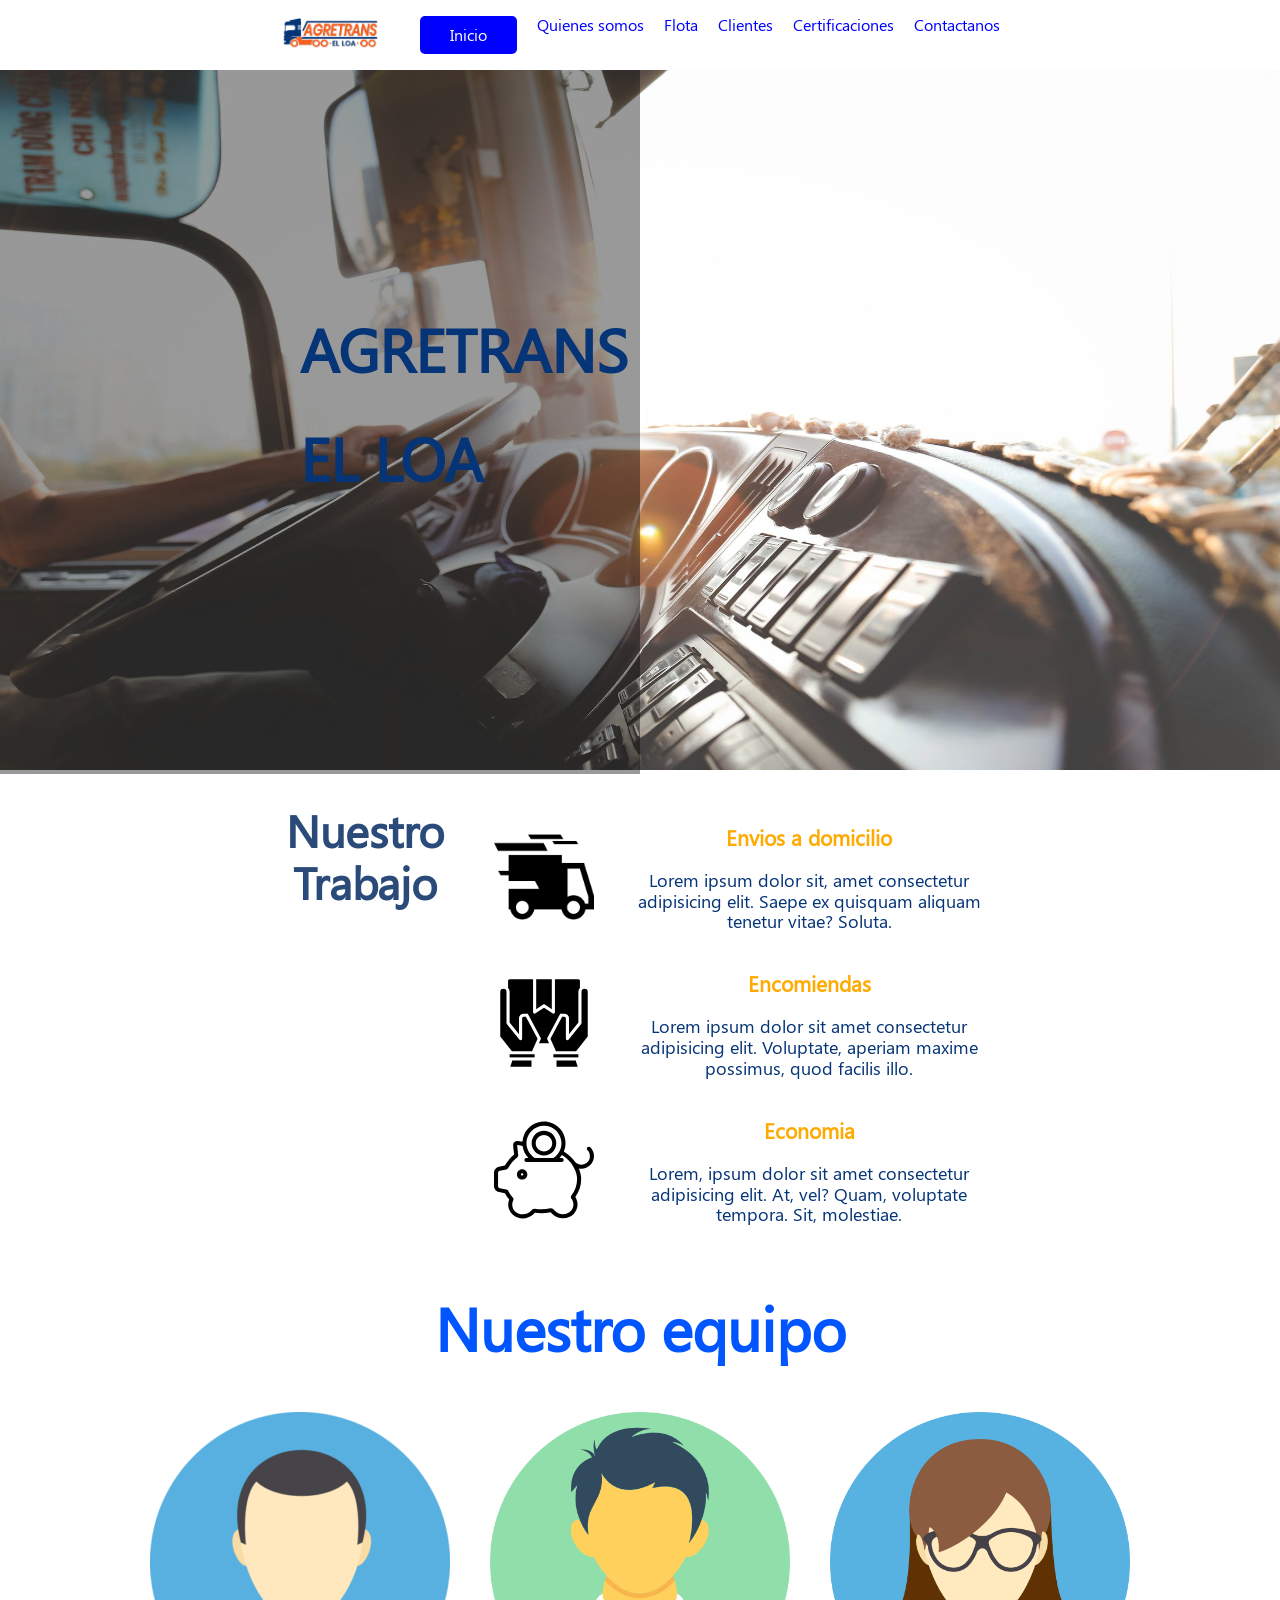
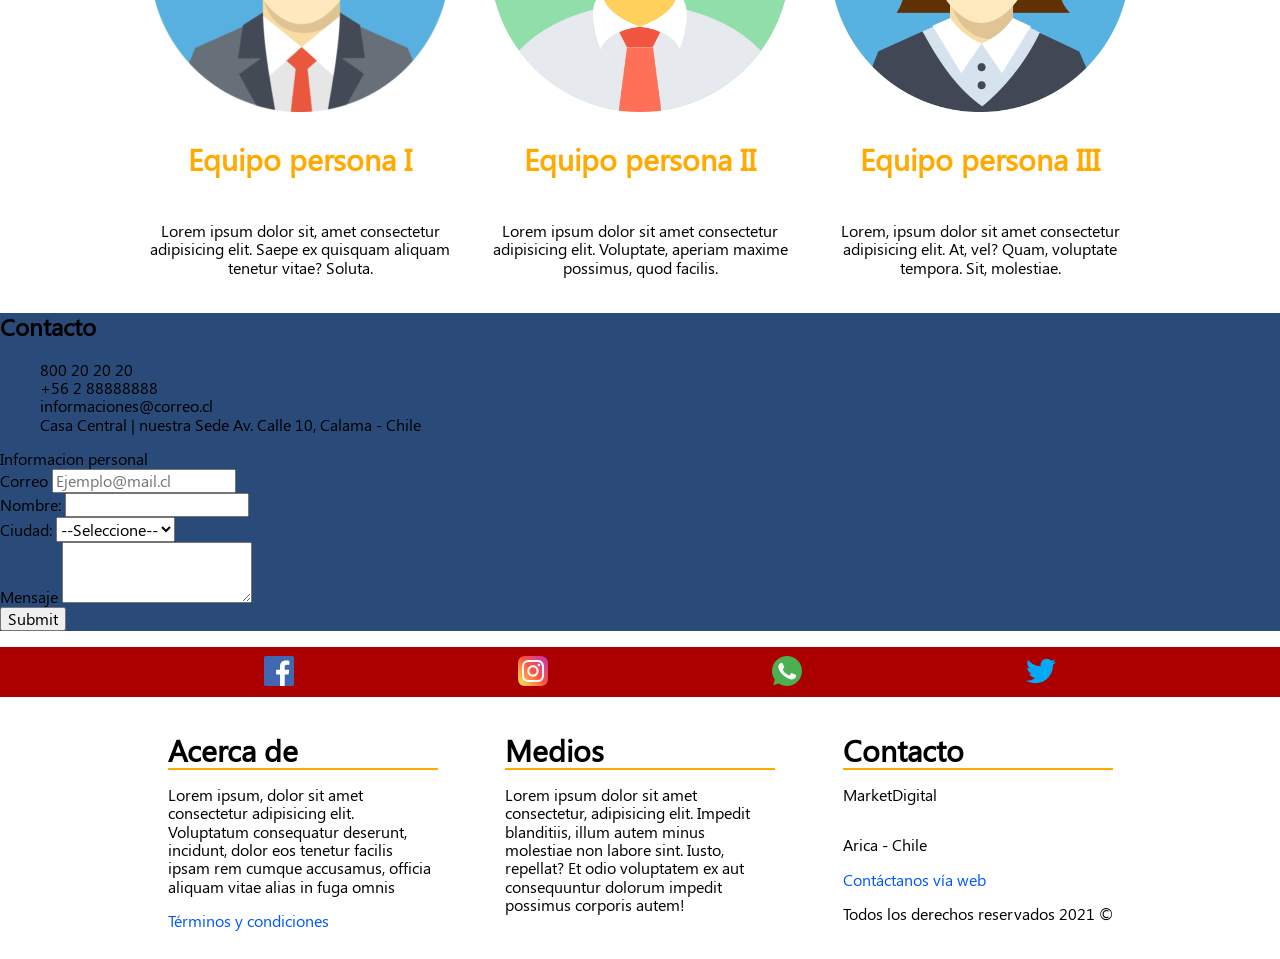
==== commit fe5a705b: "commit 2 fondo oscuro" ====
--- a/index.html
+++ b/index.html
@@ -13,73 +13,92 @@
 <body>
     <!--Inicio Header-->
     <header>
-        <a href="index.html">
-            <img class="img" src="img/Agretrans_logo03.png" alt="Imagen logo">
-        </a>
-        <nav>
-            <ul>
-                <li>
-                    <a class="button" aria-current="page" href="#">Inicio</a>
-                </li>
-                <li>
-                    <a class="nav-link" href="#">Quienes somos</a>
-                </li>
-                <li>
-                    <a class="nav-link" href="#">Flota</a>
-                </li>
-                <li>
-                    <a class="nav-link" href="#">Clientes</a>
-                </li>
-                <li>
-                    <a class="nav-link" href="#">Certificaciones</a>
-                </li>
-                <li>
-                    <a class="nav-link" href="#">Contactanos</a>
-                </li>
-            </ul>
-        </nav>
+        <div class="sub-header">
+            <a href="index.html">
+                <img class="img" src="img/Agretrans_logo03.png" alt="Imagen logo">
+            </a>
+            <nav>
+                <ul>
+                    <li>
+                        <a class="button" aria-current="page" href="#">Inicio</a>
+                    </li>
+                    <li>
+                        <a class="nav-link" href="#">Quienes somos</a>
+                    </li>
+                    <li>
+                        <a class="nav-link" href="#">Flota</a>
+                    </li>
+                    <li>
+                        <a class="nav-link" href="#">Clientes</a>
+                    </li>
+                    <li>
+                        <a class="nav-link" href="#">Certificaciones</a>
+                    </li>
+                    <li>
+                        <a class="nav-link" href="#">Contactanos</a>
+                    </li>
+                </ul>
+            </nav>
+        </div>
+        
+
+        <div class="cont-img">
+            <div class="bg-oscuro">
+                
+            </div>
+            <img class="img-grande" src="/img/site-header-background.jpeg" alt="">
+            <div class="h1">
+                <h1>AGRETRANS</h1>
+                <h1>EL LOA</h1>
+            </div>
+        </div>
     </header>
-    
-
-
-    <div class="cont-img">
-        <img class="img-grande" src="/img/site-header-background.jpeg" alt="">
-        <div class="h1">
-            <h1>AGRETRANS</h1>
-            <h1>EL LOA</h1>
-        </div>
-        
+    <!--Fin Header-->
+
+    <!--Inicio Main-->
+    <div class="main">
+        <div class="h2">
+            <h2>
+                Nuestro
+            </h2>
+            <h2>
+                Trabajo
+            </h2>
+        </div>
+        <div class="main-content">
+            <div class="main-items">
+                <img src="img/Envios.png" alt="Imagen envios">
+                <div class="content-items">
+                    <h3>Envios a domicilio</h3>
+                    <p>Lorem ipsum dolor sit, amet consectetur adipisicing elit. Saepe ex quisquam aliquam
+                        tenetur vitae? Soluta.
+                    </p>
+                </div>
+                
+            </div>
+            <div class="main-items">
+                <img src="img/Pedidos.svg" alt="Imagen pedidos">
+                <div class="content-items">
+                    <h3>Encomiendas</h3>
+                    <p>Lorem ipsum dolor sit amet consectetur adipisicing elit. Voluptate, aperiam maxime
+                        possimus, quod facilis illo.
+                    </p>
+                </div>
+               
+            </div>
+            <div class="main-items">
+                <img src="img/Economia.svg" alt="Imagen economia">
+                <div class="content-items">
+                    <h3>Economia</h3>
+                    <p>Lorem, ipsum dolor sit amet consectetur adipisicing elit. At, vel? Quam, voluptate
+                        tempora. Sit, molestiae.
+                    </p>
+                </div>
+                
+            </div>
+            </div>
+        </div>
     </div>
-    <!--Fin Header-->
-
-    <!--Inicio Main-->
-    <h2>
-        Nuestro
-    </h2>
-    <h2>
-        Trabajo
-    </h2>
-
-    <img src="img/Envios.png" alt="Imagen envios">
-
-    <h3>Envios a domicilio</h3>
-    <p>Lorem ipsum dolor sit, amet consectetur adipisicing elit. Saepe ex quisquam aliquam
-        tenetur vitae? Soluta.
-    </p>
-
-    <img src="img/Pedidos.svg" alt="Imagen pedidos">
-
-    <h3>Encomiendas</h3>
-    <p>Lorem ipsum dolor sit amet consectetur adipisicing elit. Voluptate, aperiam maxime
-        possimus, quod facilis illo.
-    </p>
-
-    <img src="img/Economia.svg" alt="Imagen economia">
-
-    <h3>Economia</h3>
-    <p>Lorem, ipsum dolor sit amet consectetur adipisicing elit. At, vel? Quam, voluptate
-        tempora. Sit, molestiae.
-    </p>
 
     <div class="main2">
         <h2>Nuestro equipo</h2>
@@ -106,46 +125,48 @@
                 </p>
             </div>
         </div>
-
+    </div>
+
+    <div class="main3">
+        <h2>Contacto</h2>
+        <ul>
+            <li>800 20 20 20 </li>
+            <li>+56 2 88888888</li>
+            <li>informaciones@correo.cl</li>
+            <li>Casa Central | nuestra Sede Av. Calle 10, Calama - Chile</li>
+        </ul>
     
+        <form>
+            <legend>Informacion personal</legend>
+            <div>
+                <label>Correo</label>
+                <input type="text" placeholder="Ejemplo@mail.cl">
+            </div>
+            <div>
+                <label>Nombre:</label>
+                <input type="text">
+            </div>
+            <div>
+                <label>Ciudad:</label>
+                <select>
+                    <option selected>--Seleccione--</option>
+                    <option value="1">Arica</option>
+                    <option value="2">Calama</option>
+                    <option value="3">Santiago</option>
+                </select>
+            </div>
+            <div>
+                <label>Mensaje</label>
+                <textarea rows="3"></textarea>
+            </div>
+            <div>
+                <input type="submit">
+            </div>
+        </form>
     </div>
 
 
-    <h2>Contacto</h2>
-    <ul>
-        <li>800 20 20 20 </li>
-        <li>+56 2 88888888</li>
-        <li>informaciones@correo.cl</li>
-        <li>Casa Central | nuestra Sede Av. Calle 10, Calama - Chile</li>
-    </ul>
-
-    <form>
-        <legend>Informacion personal</legend>
-        <div>
-            <label>Correo</label>
-            <input type="text" placeholder="Ejemplo@mail.cl">
-        </div>
-        <div>
-            <label>Nombre:</label>
-            <input type="text">
-        </div>
-        <div>
-            <label>Ciudad:</label>
-            <select>
-                <option selected>--Seleccione--</option>
-                <option value="1">Arica</option>
-                <option value="2">Calama</option>
-                <option value="3">Santiago</option>
-            </select>
-        </div>
-        <div>
-            <label>Mensaje</label>
-            <textarea rows="3"></textarea>
-        </div>
-        <div>
-            <input type="submit">
-        </div>
-    </form>
+    
     <!--Fin Main-->
 
     <!--Inicio Footer-->
@@ -165,9 +186,7 @@
             </li>
         </ul>
     
-       
-
-        <div class="f1">
+        <div class="footer-content">
             <div class="acerca-de">
                 <span>Acerca de</span>
                 <div class="linea-divisora"></div>
@@ -176,7 +195,7 @@
                     dolor eos tenetur facilis ipsam rem cumque accusamus, officia aliquam vitae alias in fuga omnis
                 </p>
             
-                <a class="t" href="#">Términos y condiciones</a>
+                <a class="a-footer" href="#">Términos y condiciones</a>
             </div>
             <div class="medios">
                 <span>Medios</span>
@@ -193,18 +212,15 @@
                 <p>
                     MarketDigital
                 </p>
-            
                 <p>
                     Arica - Chile
                 </p>
-            
-                <a class="c" href="#">
+                <a class="a-footer" href="#">
                     Contáctanos vía web
                 </a>
                 <p>Todos los derechos reservados 2021 &copy;</p>
             </div>
         </div>
-       
     </footer>
  
 
--- a/css/styles.css
+++ b/css/styles.css
@@ -12,11 +12,17 @@
 }
 header{
     display: flex;
+    flex-direction: column;
+    align-items: center;
     justify-content: center;
+    overflow-x: hidden;
+
 }
-.img-grande{
-    width: 100%;
+.sub-header{
+    display: flex;
+    align-items: center;
 }
+
 header li a{
     color: #00f;
 }
@@ -32,11 +38,32 @@
     color: #fff;
     border-radius: .5rem;
 }
+
+
 .cont-img{
     position: relative;
+    z-index: 1;
+    background-size: cover;
+    background-position: center;
+	background-repeat: no-repeat;
+    background-attachment: fixed;
+
 }
+.img-grande{
+    width: 100vw;
+    height: 70rem;
+    background-size: cover;
+    
+}
+.bg-oscuro{
+    background-color: rgba(0, 0,0, .4);
+    width: 50%;
+    height: 100%;
+    position: absolute;
+}
+
 .cont-img h1{
-    color: #05f;
+    color: #053477;
     
 }
 .h1{
@@ -45,7 +72,49 @@
     margin-left: 30rem;
     font-size: 3rem;
 }
+/* main1 */
+.main{
+    display: flex;
+    justify-content: center;
+    gap: 5rem;
+    margin-top: 3rem;
+    
+}
+.h2{
+    display: flex;
+    flex-direction: column;
+    font-size: 3rem;
+}
+.main h2{
+    margin: 0 auto;
+    color: #2A4B7A;
+}
+.main-content{
+    display: flex;
+    flex-direction: column;
+    align-items: center;
+}
+.main-items{
+    display: flex;
+    justify-content: center;
+    align-items: center;
+    gap: 3rem;
+    text-align: center;
+    width: 50rem;
+    font-size: 1.8rem;
+    color: #053477;
+
+}
+.main-items h3{
+    color: #fa0;
+}
+
+
+/* main2 */
 .main2{
+    display: flex;
+    flex-direction: column;
+    align-items: center;
     text-align: center;
 }
 .main2 h2{
@@ -54,30 +123,43 @@
 }
 .equipos{
     display: flex;
+    gap: 4rem;
 }
 .equipo{
     display: flex;
     flex-direction: column;
     align-items: center;
+    width: 30rem;
 }
 .equipo img{
     width: 30rem;
 }
-.equipo h3,p{
-    width: 40%;
-}
+
 .equipo h3{
     color: #fa0;
+    font-size: 3rem;
 }
 
-.f1{
+/* main3 */
+
+.main3{
+    background-color: #2A4B7A;
+}
+
+
+.footer{
     display: flex;
-    justify-content: center;
-    gap: 2rem;
+    flex-direction: column;
+}
+.footer-content{
+    display: flex;
+    justify-content: space-evenly;
     padding: 2rem 10rem 2rem 10rem;
 }
 .footer span{ 
     color:#000;
+    font-size: 3rem;
+    font-weight: bold;
 }
 .footer p,a{
     color: #000;
@@ -85,24 +167,30 @@
 
 .linea-divisora{
     border: .1rem solid #fa0;
-    width: 30rem;
+    max-width: 30rem;
 }
 
 .ul{
     display: flex;
-    justify-content: space-around;
-    background-color: #ff0000;
+    justify-content: space-evenly;
+    align-items: center;
+    background-color: #a00;
+    height: 5rem;
+
 }
-.ul img{
-    width: 5rem;
+li img{
+    width: 3rem;
 }
-.t{
+.a-footer{
     color: #05f;
 
 
 }
-.c{
-    color: #05f;
 
-
-}+.acerca-de,
+.medios,
+.contacto{
+    display: flex;
+    flex-direction: column;
+    width: 25%;
+}
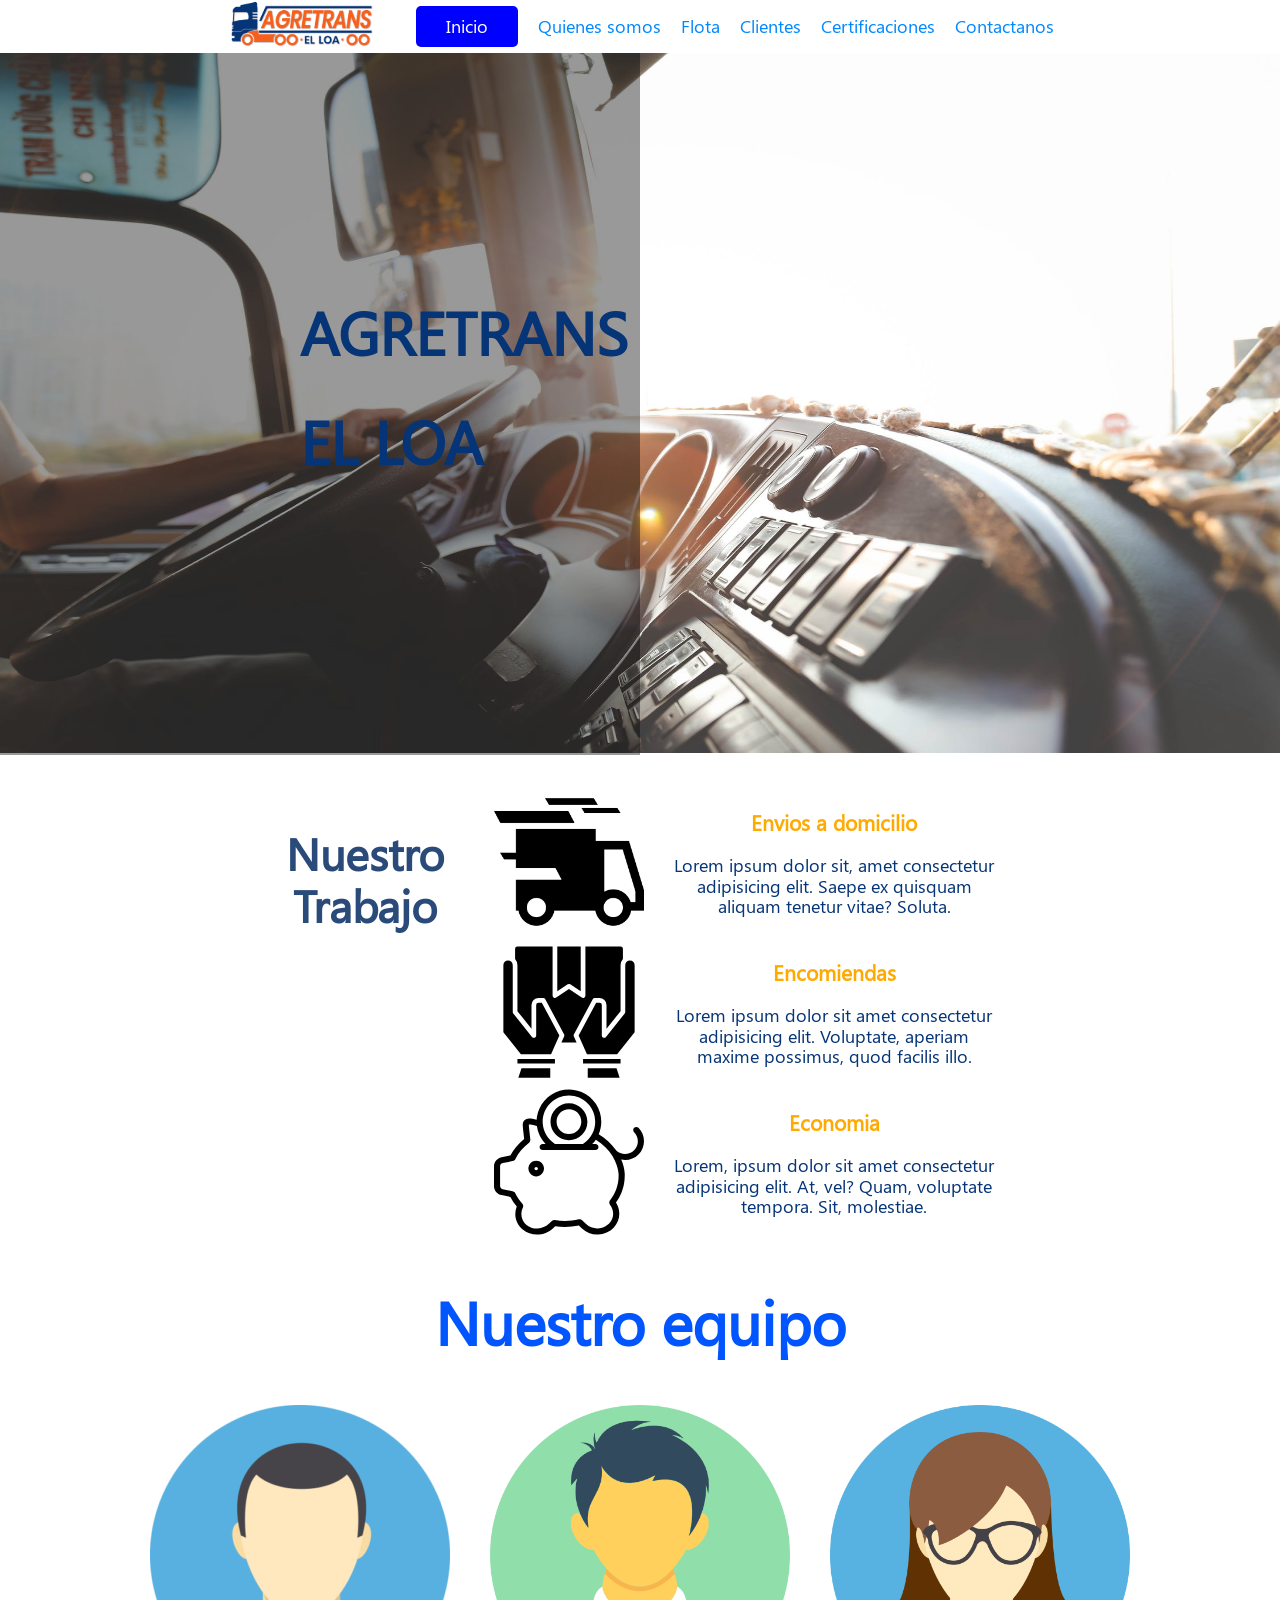
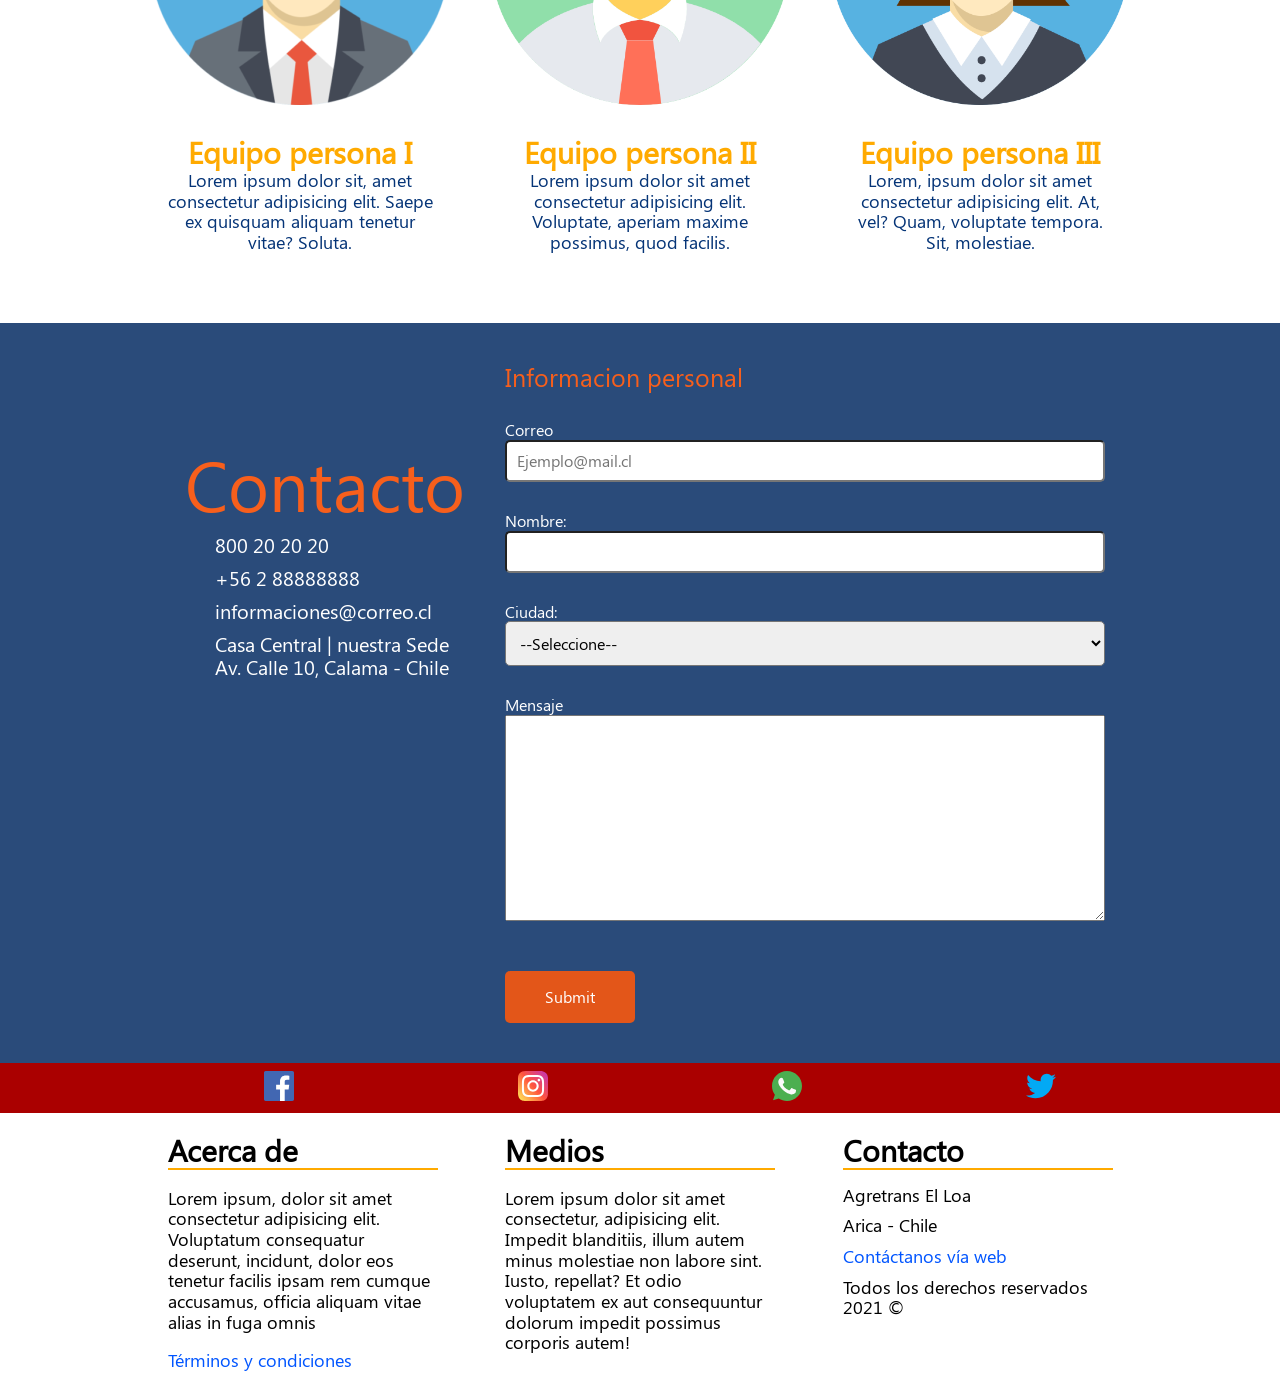
==== commit e165ed0a: "commit 3 formulario" ====
--- a/index.html
+++ b/index.html
@@ -14,7 +14,7 @@
     <!--Inicio Header-->
     <header>
         <div class="sub-header">
-            <a href="index.html">
+            <a class="content-img" href="index.html">
                 <img class="img" src="img/Agretrans_logo03.png" alt="Imagen logo">
             </a>
             <nav>
@@ -56,7 +56,7 @@
     <!--Fin Header-->
 
     <!--Inicio Main-->
-    <div class="main">
+    <section class="main">
         <div class="h2">
             <h2>
                 Nuestro
@@ -98,9 +98,11 @@
             </div>
             </div>
         </div>
-    </div>
-
-    <div class="main2">
+    </section>
+
+    <!-- main 2 -->
+
+    <section class="main2">
         <h2>Nuestro equipo</h2>
         <div class="equipos">
             <div class="equipo">
@@ -125,16 +127,20 @@
                 </p>
             </div>
         </div>
-    </div>
-
-    <div class="main3">
-        <h2>Contacto</h2>
-        <ul>
-            <li>800 20 20 20 </li>
-            <li>+56 2 88888888</li>
-            <li>informaciones@correo.cl</li>
-            <li>Casa Central | nuestra Sede Av. Calle 10, Calama - Chile</li>
-        </ul>
+    </section>
+
+    <!-- main 3 -->
+
+    <section class="main3">
+        <div class="contacto-main3">
+            <h2>Contacto</h2>
+            <ul>
+                <li>800 20 20 20 </li>
+                <li>+56 2 88888888</li>
+                <li>informaciones@correo.cl</li>
+                <li>Casa Central | nuestra Sede Av. Calle 10, Calama - Chile</li>
+            </ul>
+        </div>
     
         <form>
             <legend>Informacion personal</legend>
@@ -159,13 +165,11 @@
                 <label>Mensaje</label>
                 <textarea rows="3"></textarea>
             </div>
-            <div>
-                <input type="submit">
+            <div class="btn-content">
+                <input class="btn-submit" type="submit">
             </div>
         </form>
-    </div>
-
-
+    </section>
     
     <!--Fin Main-->
 
@@ -209,20 +213,22 @@
             <div class="contacto">
                 <span>Contacto</span>
                 <div class="linea-divisora"></div>
-                <p>
-                    MarketDigital
-                </p>
-                <p>
-                    Arica - Chile
-                </p>
-                <a class="a-footer" href="#">
-                    Contáctanos vía web
-                </a>
-                <p>Todos los derechos reservados 2021 &copy;</p>
+                <div class="contenido-contacto">
+                    <p>
+                        Agretrans El Loa
+                    </p>
+                    <p>
+                        Arica - Chile
+                    </p>
+                    <a class="a-footer" href="#">
+                        Contáctanos vía web
+                    </a>
+                    <p>Todos los derechos reservados 2021 &copy;</p>
+                </div>
+               
             </div>
         </div>
     </footer>
- 
 
     <!--Fin Footer-->
 </body>
--- a/css/styles.css
+++ b/css/styles.css
@@ -8,7 +8,7 @@
 }
 
 img {
-    width: 10rem;
+    width:15rem;
 }
 header{
     display: flex;
@@ -18,17 +18,25 @@
     overflow-x: hidden;
 
 }
+
 .sub-header{
     display: flex;
     align-items: center;
 }
-
-header li a{
-    color: #00f;
-}
+.content-img{
+    margin: 0;
+}
+
+nav li a{
+    color: #08f;
+}
+
 nav ul{
     display: flex;
+    align-items: center;
+    margin: 0;
     gap: 2rem;
+
 }
 .button{
     display: flex;
@@ -58,7 +66,7 @@
 .bg-oscuro{
     background-color: rgba(0, 0,0, .4);
     width: 50%;
-    height: 100%;
+    height:99.7%;
     position: absolute;
 }
 
@@ -84,6 +92,7 @@
     display: flex;
     flex-direction: column;
     font-size: 3rem;
+    margin-top: 4rem;
 }
 .main h2{
     margin: 0 auto;
@@ -116,6 +125,7 @@
     flex-direction: column;
     align-items: center;
     text-align: center;
+    margin-bottom: 7rem;
 }
 .main2 h2{
     color: #05f;
@@ -133,19 +143,95 @@
 }
 .equipo img{
     width: 30rem;
+    margin-bottom: 3rem;
 }
 
 .equipo h3{
     color: #fa0;
     font-size: 3rem;
+    margin: 0;
+}
+.equipo p{
+    font-size: 1.8rem;
+    color: #053477;
+    width: 27rem;
+    margin: 0;
+
 }
 
 /* main3 */
 
 .main3{
+    display: flex;
+    justify-content: center;
     background-color: #2A4B7A;
-}
-
+    padding: 4rem 0 4rem 0;
+    gap: 3rem;
+}
+.contacto-main3{
+    display: flex;
+    flex-direction: column;
+    align-items: center;
+    gap: 1rem;
+    width: 30rem;
+    color: #ffffff;
+    font-size: 2rem;
+    margin-top: 8rem;
+}
+.contacto-main3 ul{
+    display: flex;
+    flex-direction: column;
+    gap: 1rem;
+    margin: 0;
+}
+.contacto-main3 h2{
+    color: #F75F1C;
+    font-size: 7rem;
+    margin: 0;
+    font-weight: 100;
+}
+form legend{
+    color: #F75F1C;
+    font-size: 2.5rem;
+}
+form label{
+    display: block;
+    width: 8rem;
+    color: #ffffff;
+
+}
+form textarea{
+    height: 20rem;
+}
+form{
+    display: flex;
+    flex-direction: column;
+    gap: 3rem;
+}
+form input,select{
+    padding: 1rem;
+    border-radius: .5rem;
+}
+form div{
+    display: flex;
+    flex-direction: column;
+    width: 60rem;
+}
+.btn-content{
+    display: inline-block;
+}
+.btn-submit{
+    color: #ffffff;
+    background-color: #E35619;
+    padding: 1.7rem 4rem;
+    margin-top: 2rem;
+    text-align: center;
+    border-radius: .5rem;
+    border: none;
+
+}
+
+/* footer */
 
 .footer{
     display: flex;
@@ -163,6 +249,7 @@
 }
 .footer p,a{
     color: #000;
+    font-size: 1.8rem;
 }
 
 .linea-divisora{
@@ -176,6 +263,7 @@
     align-items: center;
     background-color: #a00;
     height: 5rem;
+    margin: 0;
 
 }
 li img{
@@ -186,7 +274,6 @@
 
 
 }
-
 .acerca-de,
 .medios,
 .contacto{
@@ -194,3 +281,12 @@
     flex-direction: column;
     width: 25%;
 }
+.contacto p{
+    margin: 0;
+}
+.contenido-contacto{
+    display: flex;
+    flex-direction: column;
+    gap: 1rem;
+    margin-top: 1.5rem;
+}
